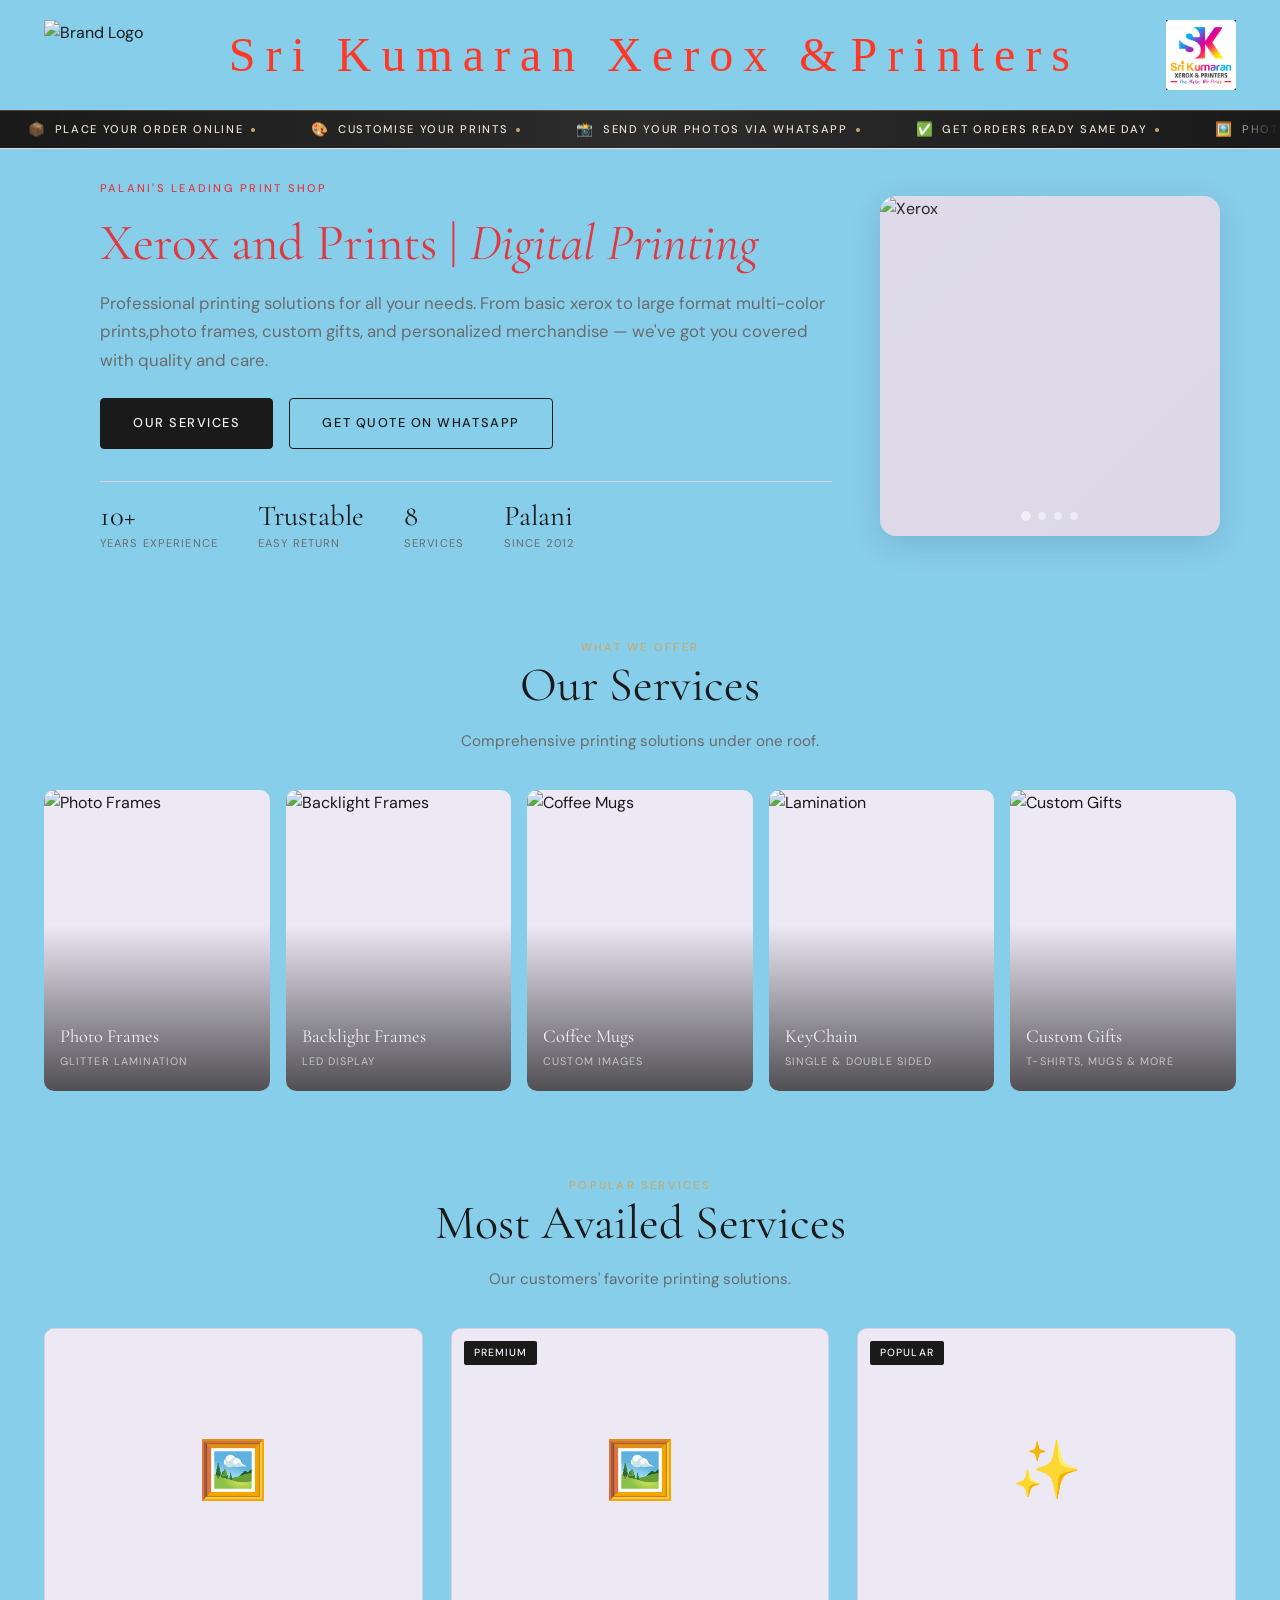
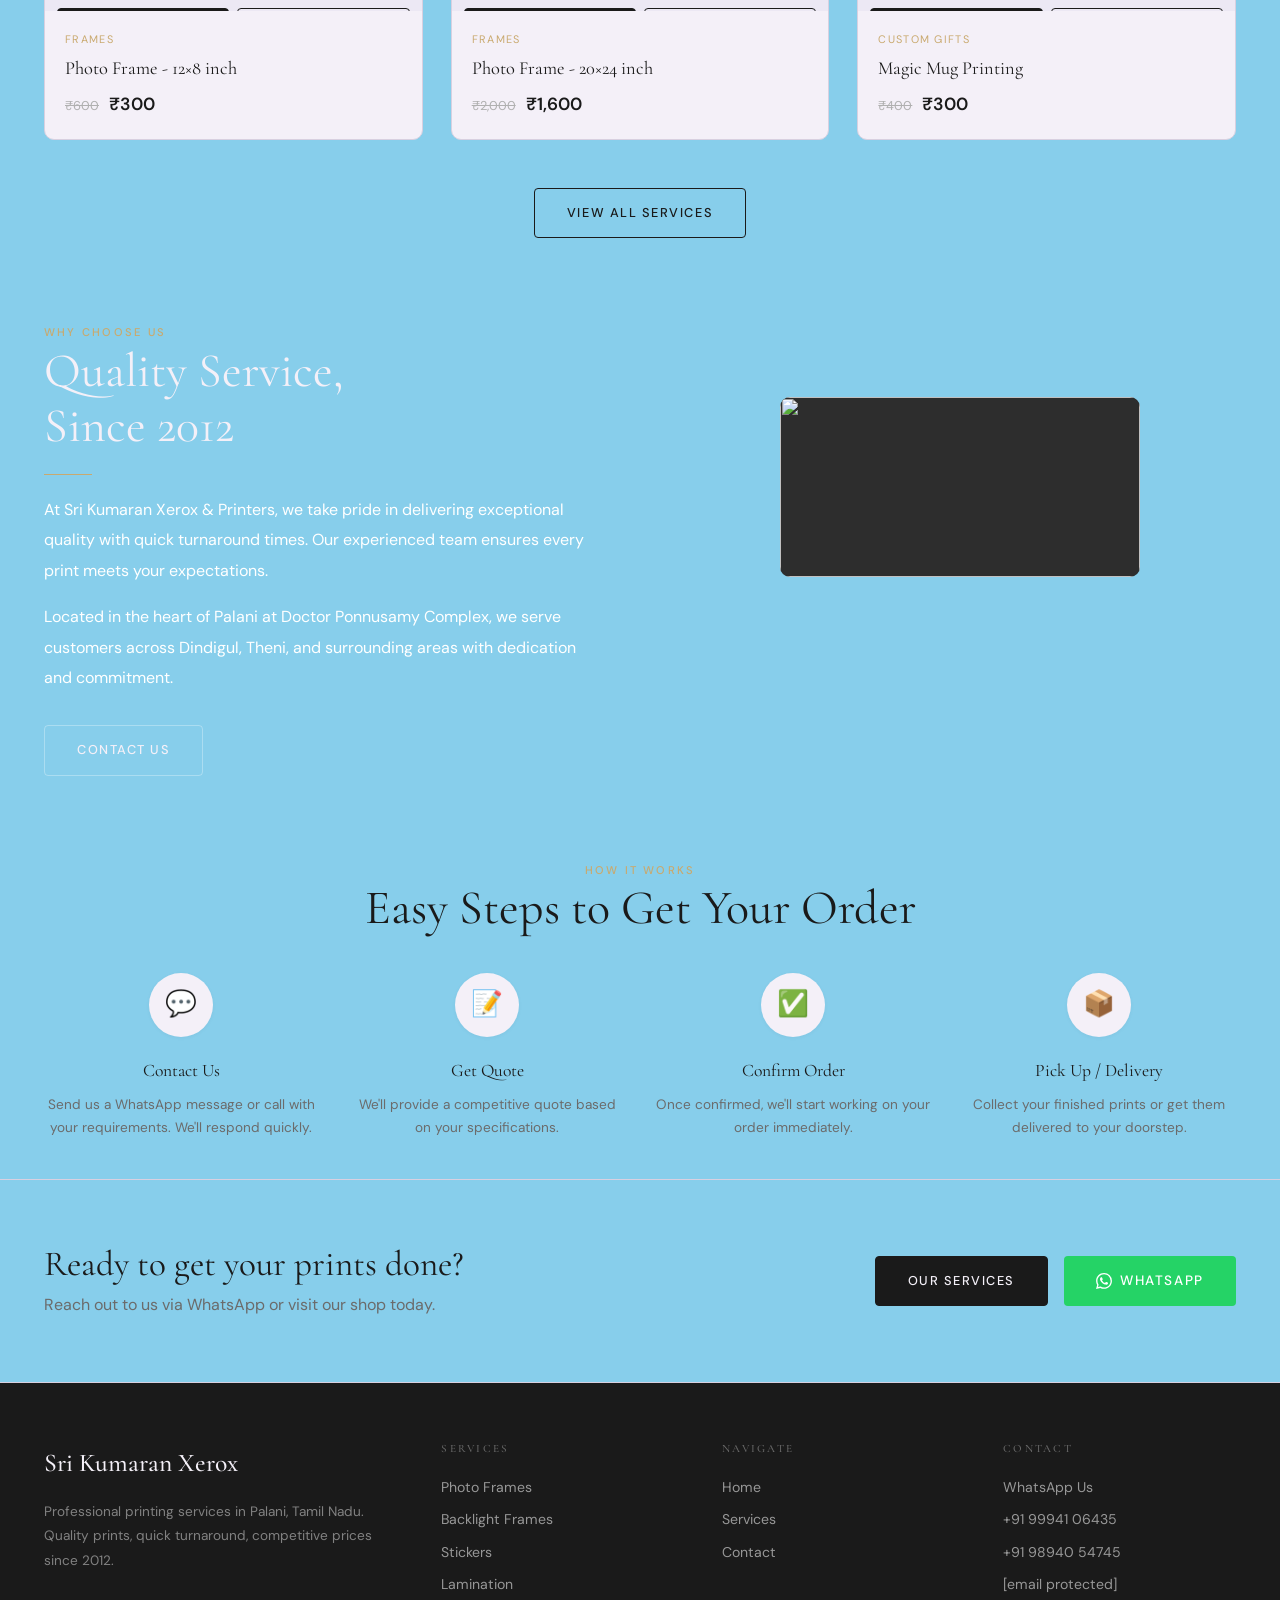
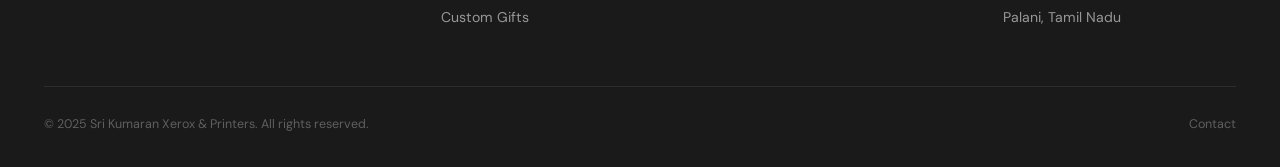
==== index.html @ c1cd9d98 "Add files via upload" ====
<!DOCTYPE html>
<html lang="en">
<head>
  <meta charset="UTF-8" />
  <meta name="viewport" content="width=device-width, initial-scale=1.0" />
  <title>Sri Kumaran Xerox & Printers — Professional Printing Services | Palani</title>
  <meta name="description" content="Sri Kumaran Xerox & Printers - Professional printing services in Palani. Xerox, Color Printouts, Photo Frames, Lamination, T-shirt Printing, Mug Printing, and more. Since 2012." />
  <link rel="stylesheet" href="style.css" />
  <link rel="preconnect" href="https://fonts.googleapis.com" />
</head>
<body>

<!-- ─── Navigation ─── -->
<nav class="nav">
  <div class="container">
    <div class="nav-inner">
      <a href="#" class="nav-brand-logo">
        <img src="img/logo2.jpeg" alt="Brand Logo">
      </a>
      <div class="nav-center">
        <div class="nav-logo-text"><span>Sri Kumaran Xerox &</span><span class="nav-logo-line2">Printers</span></div>
      </div>
      <a href="#" class="nav-brand-logo nav-brand-right">
        <img src="logo.jpeg" alt="Brand Logo">
      </a>
    </div>
    <div class="nav-menu-bar">
      <div class="container nav-menu-inner">
        <button class="hamburger nav-hamburger" aria-label="Menu" onclick="document.querySelector('.mobile-nav').classList.toggle('open'); this.classList.toggle('open');">
          <span></span><span></span><span></span>
        </button>
      </div>
    </div>
  </div>
  <div class="nav-menu-bar">
    <div class="container nav-menu-inner">
      <div class="nav-menu-links">
        <a href="index.html">Home</a>
        <a href="products.html">Services</a>
        <a href="contact.html">Contact</a>
        <a href="checkout.html" class="nav-cart-link">
          <svg width="16" height="16" viewBox="0 0 24 24" fill="none" stroke="currentColor" stroke-width="1.8"><circle cx="9" cy="21" r="1"/><circle cx="20" cy="21" r="1"/><path d="M1 1h4l2.68 13.39a2 2 0 0 0 2 1.61h9.72a2 2 0 0 0 2-1.61L23 6H6"/></svg>
          Cart
        </a>
      </div>
      <button class="hamburger" aria-label="Menu" onclick="document.querySelector('.mobile-nav').classList.toggle('open'); this.classList.toggle('open');">
        <span></span><span></span><span></span>
      </button>
    </div>
  </div>
  <div class="mobile-nav">
    <a href="index.html">Home</a>
    <a href="products.html">Services</a>
    <a href="contact.html">Contact</a>
    <a href="checkout.html">Cart</a>
  </div>

<!-- ─── Marquee Strip ─── -->
<div class="marquee-strip">
  <div class="marquee-track">
    <span class="marquee-item"><span class="marquee-icon">📦</span> Place Your Order Online <span class="marquee-dot"></span></span>
    <span class="marquee-item"><span class="marquee-icon">🎨</span> Customise Your Prints <span class="marquee-dot"></span></span>
    <span class="marquee-item"><span class="marquee-icon">📸</span> Send Your Photos via WhatsApp <span class="marquee-dot"></span></span>
    <span class="marquee-item"><span class="marquee-icon">✅</span> Get Orders Ready Same Day <span class="marquee-dot"></span></span>
    <span class="marquee-item"><span class="marquee-icon">🖼️</span> Photo Frames &amp; Custom Gifts <span class="marquee-dot"></span></span>
    <span class="marquee-item"><span class="marquee-icon">😊</span> Thousands of Happy Customers <span class="marquee-dot"></span></span>
    <span class="marquee-item"><span class="marquee-icon">🚀</span> Fast Turnaround — You Make, We Print <span class="marquee-dot"></span></span>
    <span class="marquee-item"><span class="marquee-icon">📦</span> Place Your Order Online <span class="marquee-dot"></span></span>
    <span class="marquee-item"><span class="marquee-icon">🎨</span> Customise Your Prints <span class="marquee-dot"></span></span>
    <span class="marquee-item"><span class="marquee-icon">📸</span> Send Your Photos via WhatsApp <span class="marquee-dot"></span></span>
    <span class="marquee-item"><span class="marquee-icon">✅</span> Get Orders Ready Same Day <span class="marquee-dot"></span></span>
    <span class="marquee-item"><span class="marquee-icon">🖼️</span> Photo Frames &amp; Custom Gifts <span class="marquee-dot"></span></span>
    <span class="marquee-item"><span class="marquee-icon">😊</span> Thousands of Happy Customers <span class="marquee-dot"></span></span>
    <span class="marquee-item"><span class="marquee-icon">🚀</span> Fast Turnaround — You Make, We Print <span class="marquee-dot"></span></span>
  </div>
</div>
</nav>

<!-- ─── Page Content ─── -->
<div class="page-content">

  <!-- HERO -->
  <section class="hero">
    <div class="hero-left">
      <span class="eyebrow fade-up">Palani's Leading Print Shop</span>
      <h1 class="fade-up fade-up-1">Xerox and Prints | <em>Digital Printing</em></h1>
      <p class="hero-subtitle fade-up fade-up-2">Professional printing solutions for all your needs. From basic xerox to large format multi-color prints,photo frames, custom gifts, and personalized merchandise — we've got you covered with quality and care.</p>
      <div class="hero-cta fade-up fade-up-3">
        <a href="products.html" class="btn btn-primary">Our Services</a>
        <a href="https://wa.me/916385938660" target="_blank" class="btn btn-outline">Get Quote on WhatsApp</a>
      </div>
      <div class="hero-stats fade-up fade-up-4">
        <div>
          <div class="hero-stat-number">10+</div>
          <div class="hero-stat-label">Years Experience</div>
        </div>
        <div class="mobile-stat-hide">
          <div class="hero-stat-number">Trustable</div>
          <div class="hero-stat-label">Easy Return</div>
        </div>
        <div>
          <div class="hero-stat-number">8</div>
          <div class="hero-stat-label">Services</div>
        </div>
        <div>
          <div class="hero-stat-number">Palani</div>
          <div class="hero-stat-label">Since 2012</div>
        </div>
      </div>
    </div>
    <div class="hero-right">
      <div class="hero-carousel-container">
        <div class="hero-carousel-track" id="heroCarousel">
          <div class="hero-carousel-slide">
            <div class="hero-img-slot"><img src="img/pic.png.jpeg" alt="Xerox"></div>
          </div>
          <div class="hero-carousel-slide">
            <div class="hero-img-slot"><img src="img/pic2.png.jpeg" alt="Color Prints"></div>
          </div>
          <div class="hero-carousel-slide">
            <div class="hero-img-slot"><img src="img/pic3.png.jpeg" alt="Large Format"></div>
          </div>
          <div class="hero-carousel-slide">
            <div class="hero-img-slot"><img src="img/pic4.png.jpeg" alt="Custom Gifts"></div>
          </div>
          <div class="hero-carousel-slide">
            <div class="hero-img-slot"><img src="img/pic.png.jpeg" alt="Xerox"></div>
          </div>
        </div>
        <div class="hero-carousel-dots" id="heroDots"></div>
      </div>
    </div>
  </section>

  <!-- SERVICES -->
  <section class="categories-section">
    <div class="container">
      <div class="section-header">
        <span class="eyebrow">What We Offer</span>
        <h2>Our Services</h2>
        <p>Comprehensive printing solutions under one roof.</p>
      </div>
      <div class="categories-grid">
        <a href="products.html?cat=Frames" class="category-card">
          <img src="https://m.media-amazon.com/images/I/71mGJm1yd0L.jpg" alt="Photo Frames" class="category-card-img">
          <div class="category-card-overlay">
            <div class="category-card-name">Photo Frames</div>
            <div class="category-card-count">Glitter Lamination</div>
          </div>
        </a>
        <a href="products.html?cat=Frames" class="category-card">
          <img src="https://printposters.in/public/uploads/canvas-prints/1751194793.webp" alt="Backlight Frames" class="category-card-img">
          <div class="category-card-overlay">
            <div class="category-card-name">Backlight Frames</div>
            <div class="category-card-count">LED Display</div>
          </div>
        </a>
        <a href="products.html?cat=Mug" class="category-card">
          <img src="https://www.giftopai.in/wp-content/uploads/2017/12/personalised-white-mug-for-couples_1.webp" alt="Coffee Mugs" class="category-card-img">
          <div class="category-card-overlay">
            <div class="category-card-name">Coffee Mugs</div>
            <div class="category-card-count">Custom Images</div>
          </div>
        </a>
        <a href="products.html?cat=Keychain" class="category-card">
          <img src="https://www.thesparklestory.in/cdn/shop/files/DSC08114-min_800x.jpg?v=1705928774" alt="Lamination" class="category-card-img">
          <div class="category-card-overlay">
            <div class="category-card-name">KeyChain</div>
            <div class="category-card-count">Single & Double Sided</div>
          </div>
        </a>
        <a href="products.html?cat=Custom Gifts" class="category-card">
          <img src="https://images.unsplash.com/photo-1514228742587-6b1558fcca3d?w=400&h=500&fit=crop" alt="Custom Gifts" class="category-card-img">
          <div class="category-card-overlay">
            <div class="category-card-name">Custom Gifts</div>
            <div class="category-card-count">T-shirts, Mugs & More</div>
          </div>
        </a>
      </div>
    </div>
  </section>

  <!-- FEATURED SERVICES -->
  <section class="featured-section">
    <div class="container">
      <div class="section-header">
        <span class="eyebrow">Popular Services</span>
        <h2>Most Availed Services</h2>
        <p>Our customers' favorite printing solutions.</p>
      </div>
      <div class="featured-grid" id="featured-grid">
        <!-- Injected by JS -->
      </div>
      <div style="text-align:center;margin-top:48px;">
        <a href="products.html" class="btn btn-outline">View All Services</a>
      </div>
    </div>
  </section>

  <!-- WHY CHOOSE US -->
  <section class="story-section">
    <div class="container">
      <div class="story-inner">
        <div class="story-text">
          <span class="eyebrow">Why Choose Us</span>
          <h2>Quality Service,<br>Since 2012</h2>
          <div class="divider"></div>
          <p>At Sri Kumaran Xerox & Printers, we take pride in delivering exceptional quality with quick turnaround times. Our experienced team ensures every print meets your expectations.</p>
          <p>Located in the heart of Palani at Doctor Ponnusamy Complex, we serve customers across Dindigul, Theni, and surrounding areas with dedication and commitment.</p>
          <a href="contact.html" class="btn btn-outline">Contact Us</a>
        </div>
        <div class="story-visual">
          <div class="story-visual-item" style="font-size:3rem;">
            <img src="img/pic12.jpeg" alt=""></div>

        </div>
      </div>
    </div>
  </section>

  <!-- PROCESS -->
  <section class="process-section">
    <div class="container">
      <div class="section-header">
        <span class="eyebrow">How It Works</span>
        <h2>Easy Steps to Get Your Order</h2>
      </div>
      <div class="process-grid">
        <div class="process-item">
          <div class="process-icon">💬</div>
          <div class="process-title">Contact Us</div>
          <p class="process-desc">Send us a WhatsApp message or call with your requirements. We'll respond quickly.</p>
        </div>
        <div class="process-item">
          <div class="process-icon">📝</div>
          <div class="process-title">Get Quote</div>
          <p class="process-desc">We'll provide a competitive quote based on your specifications.</p>
        </div>
        <div class="process-item">
          <div class="process-icon">✅</div>
          <div class="process-title">Confirm Order</div>
          <p class="process-desc">Once confirmed, we'll start working on your order immediately.</p>
        </div>
        <div class="process-item">
          <div class="process-icon">📦</div>
          <div class="process-title">Pick Up / Delivery</div>
          <p class="process-desc">Collect your finished prints or get them delivered to your doorstep.</p>
        </div>
      </div>
    </div>
  </section>

  <!-- CTA BANNER -->
  <section class="cta-banner">
    <div class="container">
      <div class="cta-banner-inner">
        <div class="cta-banner-text">
          <h2>Ready to get your prints done?</h2>
          <p>Reach out to us via WhatsApp or visit our shop today.</p>
        </div>
        <div class="cta-banner-actions">
          <a href="products.html" class="btn btn-primary">Our Services</a>
          <a href="https://wa.me/916385938660" target="_blank" class="btn btn-whatsapp">
            <svg width="16" height="16" viewBox="0 0 24 24" fill="currentColor"><path d="M17.472 14.382c-.297-.149-1.758-.867-2.03-.967-.273-.099-.471-.148-.67.15-.197.297-.767.966-.94 1.164-.173.199-.347.223-.644.075-.297-.15-1.255-.463-2.39-1.475-.883-.788-1.48-1.761-1.653-2.059-.173-.297-.018-.458.13-.606.134-.133.298-.347.446-.52.149-.174.198-.298.298-.497.099-.198.05-.371-.025-.52-.075-.149-.669-1.612-.916-2.207-.242-.579-.487-.5-.669-.51-.173-.008-.371-.01-.57-.01-.198 0-.52.074-.792.372-.272.297-1.04 1.016-1.04 2.479 0 1.462 1.065 2.875 1.213 3.074.149.198 2.096 3.2 5.077 4.487.709.306 1.262.489 1.694.625.712.227 1.36.195 1.871.118.571-.085 1.758-.719 2.006-1.413.248-.694.248-1.289.173-1.413-.074-.124-.272-.198-.57-.347m-5.421 7.403h-.004a9.87 9.87 0 0 1-5.031-1.378l-.361-.214-3.741.982.998-3.648-.235-.374a9.86 9.86 0 0 1-1.51-5.26c.001-5.45 4.436-9.884 9.888-9.884 2.64 0 5.122 1.03 6.988 2.898a9.825 9.825 0 0 1 2.893 6.994c-.003 5.45-4.437 9.884-9.885 9.884m8.413-18.297A11.815 11.815 0 0 0 12.05 0C5.495 0 .16 5.335.157 11.892c0 2.096.547 4.142 1.588 5.945L.057 24l6.305-1.654a11.882 11.882 0 0 0 5.683 1.448h.005c6.554 0 11.89-5.335 11.893-11.893a11.821 11.821 0 0 0-3.48-8.413z"/></svg>
            WhatsApp
          </a>
        </div>
      </div>
    </div>
  </section>

</div><!-- end page-content -->

<!-- ─── Footer ─── -->
<footer>
  <div class="container">
    <div class="footer-grid">
      <div class="footer-brand">
        <div class="logo">Sri Kumaran Xerox</div>
        <p>Professional printing services in Palani, Tamil Nadu. Quality prints, quick turnaround, competitive prices since 2012.</p>
      </div>
      <div class="footer-col">
        <h4>Services</h4>
        <a href="products.html?cat=Frames">Photo Frames</a>
        <a href="products.html?cat=Frames">Backlight Frames</a>
        <a href="products.html?cat=Stickers">Stickers</a>
        <a href="products.html?cat=Lamination">Lamination</a>
        <a href="products.html?cat=Custom Gifts">Custom Gifts</a>
      </div>
      <div class="footer-col">
        <h4>Navigate</h4>
        <a href="index.html">Home</a>
        <a href="products.html">Services</a>
        <a href="contact.html">Contact</a>
      </div>
      <div class="footer-col">
        <h4>Contact</h4>
        <a href="https://wa.me/916385938660" target="_blank">WhatsApp Us</a>
        <a href="tel:+919994106435">+91 99941 06435</a>
        <a href="tel:+919894054745">+91 98940 54745</a>
        <a href="/cdn-cgi/l/email-protection#a0d3d2c9cbd5cdc1d2c1ced0d2c9ced4c5d2d392909192e0c7cdc1c9cc8ec3cfcd"><span class="__cf_email__" data-cfemail="91e2e3f8fae4fcf0e3f0ffe1e3f8ffe5f4e3e2a3a1a0a3d1f6fcf0f8fdbff2fefc">[email&#160;protected]</span></a>
        <a href="#">Palani, Tamil Nadu</a>
      </div>
    </div>
    <div class="footer-bottom">
      <span class="footer-bottom-text">© 2025 Sri Kumaran Xerox & Printers. All rights reserved.</span>
      <div class="footer-bottom-links">
        <a href="contact.html">Contact</a>
      </div>
    </div>
  </div>
</footer>

<!-- Floating Cart Button -->
<div class="wa-float">
  <span class="wa-float-label">View Cart</span>
  <a href="checkout.html" class="wa-float-btn">
    <svg width="24" height="24" viewBox="0 0 24 24" fill="none" stroke="currentColor" stroke-width="1.8"><circle cx="9" cy="21" r="1"/><circle cx="20" cy="21" r="1"/><path d="M1 1h4l2.68 13.39a2 2 0 0 0 2 1.61h9.72a2 2 0 0 0 2-1.61L23 6H6"/></svg>
  </a>
</div>

<!-- Back to Top -->
<a href="#" class="back-to-top">
  <svg width="16" height="16" viewBox="0 0 24 24" fill="none" stroke="currentColor" stroke-width="2"><path d="M18 15l-6-6-6 6"/></svg>
</a>

<script data-cfasync="false" src="/cdn-cgi/scripts/5c5dd728/cloudflare-static/email-decode.min.js"></script><script src="script.js"></script>
<script>
  document.addEventListener('DOMContentLoaded', () => {
    initNav();
    
    // Hero Carousel Auto-Scroll
    const carousel = document.getElementById('heroCarousel');
    const dotsContainer = document.getElementById('heroDots');
    if (carousel && dotsContainer) {
      const slides = carousel.querySelectorAll('.hero-carousel-slide');
      let currentSlide = 0;
      const totalRealSlides = Math.min(slides.length, 4);
      
      for (let i = 0; i < totalRealSlides; i++) {
        const dot = document.createElement('div');
        dot.className = 'hero-carousel-dot' + (i === 0 ? ' active' : '');
        dot.addEventListener('click', () => goToSlide(i));
        dotsContainer.appendChild(dot);
      }
      
      function goToSlide(index) {
        currentSlide = index >= totalRealSlides ? 0 : index;
        carousel.style.transform = `translateX(-${currentSlide * 100}%)`;
        dotsContainer.querySelectorAll('.hero-carousel-dot').forEach((dot, i) => {
          dot.classList.toggle('active', i === currentSlide);
        });
      }
      
      function nextSlide() {
        goToSlide((currentSlide + 1) % totalRealSlides);
      }
      
      var autoInterval = setInterval(nextSlide, 2500);
      
      carousel.parentElement.addEventListener('mouseenter', () => clearInterval(autoInterval));
      carousel.parentElement.addEventListener('mouseleave', () => {
        autoInterval = setInterval(nextSlide, 2500);
      });
    }
    
    const featuredGrid = document.getElementById('featured-grid');
    if (featuredGrid) {
      const featured = PRODUCTS.filter(p => p.featured).slice(0, 3);
      featuredGrid.innerHTML = featured.map(productCardHTML).join('');
    }
    
    // Marquee Animation
    const marquee = document.getElementById('marqueeScroll');
    if (marquee) {
      let pos = 0;
      const speed = 2;
      function animateMarquee() {
        pos -= speed;
        if (pos <= -marquee.offsetWidth / 2) {
          pos = 0;
        }
        marquee.style.transform = 'translateX(' + pos + 'px)';
        requestAnimationFrame(animateMarquee);
      }
      animateMarquee();
    }
  });
</script>

</body>
</html>
---- style.css ----
/* ============================================
   SRI KUMARAN XEROX & PRINTERS — Premium Design
   Based on Dream Arts Template
   ============================================ */

@import url('https://fonts.googleapis.com/css2?family=Cormorant+Garamond:ital,wght@0,300;0,400;0,500;0,600;1,300;1,400&family=DM+Sans:wght@300;400;500&display=swap');

/* ─── CSS Variables ─── */
:root {
  --black: #0e0e0e;
  --off-black: #1a1a1a;
  --charcoal: #2d2d2d;
  --mid-grey: #6b6b6b;
  --light-grey: #b0b0b0;
  --border: #d8d0e0;
  --warm-white: #f4f0f8;
  --white: #f4f0f8;
  --beige: #ece8f4;
  --beige-dark: #dcd8e8;
  --accent: #c9a96e;
  --accent-dark: #a8803f;

  --font-display: 'Cormorant Garamond', Georgia, serif;
  --font-body: 'DM Sans', system-ui, sans-serif;

  --shadow-sm: 0 1px 4px rgba(0,0,0,0.04);
  --shadow-md: 0 4px 20px rgba(0,0,0,0.06);
  --shadow-lg: 0 12px 48px rgba(0,0,0,0.08);

  --radius: 4px;
  --radius-lg: 10px;
  --transition: all 0.3s cubic-bezier(0.25, 0.46, 0.45, 0.94);
}

body {
  background: skyblue;
}

/* ─── Reset ─── */
*, *::before, *::after { box-sizing: border-box; margin: 0; padding: 0; }
html { scroll-behavior: smooth; font-size: 16px; overflow-x: hidden; }
body {
  font-family: var(--font-body);
  background: skyblue;
  color: var(--off-black);
  line-height: 1.6;
  -webkit-font-smoothing: antialiased;
  overflow-x: hidden;
  max-width: 100vw;
}
img { max-width: 100%; display: block; }
a { color: inherit; text-decoration: none; }
ul { list-style: none; }
button { cursor: pointer; border: none; background: none; font-family: inherit; }
input, select, textarea { font-family: inherit; }

/* ─── Utility ─── */
.container { max-width: 1240px; margin: 0 auto; padding: 0 24px; position: relative; }
.sr-only { position: absolute; width: 1px; height: 1px; overflow: hidden; clip: rect(0,0,0,0); }

/* ─── Typography ─── */
h1, h2, h3, h4 { font-family: var(--font-display); font-weight: 400; line-height: 1.15; }
h1 { font-size: clamp(2.8rem, 7vw, 5.5rem); }
h2 { font-size: clamp(2rem, 4vw, 3rem); }
h3 { font-size: clamp(1.3rem, 2.5vw, 1.8rem); }
h4 { font-size: 1.2rem; }
.eyebrow {
  font-family: var(--font-body);
  font-size: 0.7rem;
  font-weight: 500;
  letter-spacing: 0.2em;
  text-transform: uppercase;
  color: var(--accent);
}

/* ─── Buttons ─── */
.btn {
  display: inline-flex;
  align-items: center;
  gap: 8px;
  padding: 14px 32px;
  font-size: 0.8rem;
  font-weight: 500;
  letter-spacing: 0.12em;
  text-transform: uppercase;
  border-radius: var(--radius);
  transition: var(--transition);
  cursor: pointer;
}
.btn-primary {
  background: var(--off-black);
  color: var(--white);
  border: 1px solid var(--off-black);
}

.btn-primary:hover {
  background: var(--charcoal);
  transform: translateY(-1px);
  box-shadow: var(--shadow-md);
}
.btn-outline {
  background: transparent;
  color: var(--off-black);
  border: 1px solid var(--off-black);
}
.btn-outline:hover {
  background: var(--off-black);
  color: var(--white);
}
.btn-accent {
  background: var(--accent);
  color: var(--white);
  border: 1px solid var(--accent);
}
.btn-accent:hover {
  background: var(--accent-dark);
  border-color: var(--accent-dark);
  transform: translateY(-1px);
}
.btn-whatsapp {
  background: #25D366;
  color: #fff;
  border: none;
  font-size: 0.85rem;
}
.btn-whatsapp:hover { background: #1ebe5d; transform: translateY(-1px); }
.btn-sm { padding: 10px 22px; font-size: 0.72rem; }
.btn-full { width: 100%; justify-content: center; }

/* ─── Navigation ─── */
  .nav {
  position: fixed;
  top: 0; left: 0; right: 0;
  z-index: 1000;
  background: skyblue;
  border-bottom: 1px solid #e0e0e0;
  transition: var(--transition);
}
.nav.scrolled { box-shadow: var(--shadow-sm); }
.nav-inner {
  display: flex;
  align-items: center;
  justify-content: space-between;
  height: 110px;
}
.nav-logo {
  display: flex;
  align-items: center;
  gap: 12px;
  font-family: var(--font-display);
  font-size: 1.6rem;
  font-weight: 500;
  letter-spacing: 0.04em;
  color: var(--off-black);
}
.nav-logo img {
  height: 50px;
  width: auto;
  object-fit: contain;
}
.wa-float {
  position: fixed;
  bottom: 650px;
  left: 1420px;
  z-index: 9000;
  display: flex;
  flex-direction: row-reverse;
  align-items: center;
  gap: 10px;
}
.nav-logo span { color: white; }
.nav-logo-text { display: flex !important; flex-direction: row !important; align-items: center; line-height: 1.1; font-size: 1.6rem; gap: 4px; }
.nav-logo-text span { color:rgb(255, 56, 38); font-family: 'Times New Roman', Times, serif; font-size: 3rem; letter-spacing: 10px;}
.nav-logo-line2 { display: inline !important; }
.nav-logo-text small { font-size: 0.55rem; font-family: 'Times New Roman', Times, serif;; color: var(--mid-grey); font-weight: 400; }
.nav-brand-logo {
  display: flex;
  align-items: center;
  justify-content: center;
}
.nav-brand-logo img {
  height: 70px;
  width: auto;
  object-fit: contain;
}
.nav-brand-right { order: 3; }
.nav-center {
  display: flex;
  justify-content: center;
}
.nav-menu-bar {
  background: #ffffff;
  border-top: 1px solid #e0e0e0;
  position: relative;
  display: none;
}
.nav-menu-inner {
  display: flex;
  align-items: center;
  justify-content: center;
  height: 48px;
}
.nav-menu-links {
  display: flex;
  align-items: center;
  gap: 24px;
}
.nav-menu-links > a {
  font-size: 0.78rem;
  font-weight: 500;
  letter-spacing: 0.08em;
  text-transform: uppercase;
  color: var(--charcoal);
}
.nav-menu-links > a:hover { color: var(--accent); }
.nav-cart-link {
  display: flex;
  align-items: center;
  gap: 6px;
  padding: 6px 14px;
  background: var(--accent);
  color: var(--white);
  border-radius: 20px;
}
.nav-cart-link:hover { opacity: 0.9; color: var(--white); }
.nav-links {
  display: flex;
  align-items: center;
  gap: 36px;
}
.nav-links a {
  font-size: 0.78rem;
  font-weight: 500;
  letter-spacing: 0.1em;
  text-transform: uppercase;
  color: var(--mid-grey);
  transition: color 0.2s;
  position: relative;
}
.nav-links a::after {
  content: '';
  position: absolute;
  bottom: -3px; left: 0; right: 0;
  height: 1px;
  background: var(--accent);
  transform: scaleX(0);
  transition: transform 0.3s;
}
.nav-links a:hover, .nav-links a.active { color: var(--off-black); }
.nav-links a:hover::after, .nav-links a.active::after { transform: scaleX(1); }
.nav-actions { display: flex; align-items: center; gap: 16px; position: relative; }
.cart-btn {
  position: relative;
  display: flex;
  align-items: center;
  gap: 8px;
  font-size: 0.78rem;
  font-weight: 500;
  letter-spacing: 0.08em;
  text-transform: uppercase;
  color: var(--off-black);
  padding: 8px 16px;
  border: 1px solid var(--border);
  border-radius: 50px;
  transition: var(--transition);
}
.cart-btn:hover { border-color: var(--off-black); }
.cart-count {
  display: inline-flex;
  align-items: center;
  justify-content: center;
  background: var(--accent);
  color: #fff;
  font-size: 0.65rem;
  font-weight: 500;
  width: 18px;
  height: 18px;
  border-radius: 50%;
  min-width: 18px;
}
.cart-count.hidden { display: none; }
.hamburger {
  flex-direction: column;
  gap: 5px;
  padding: 6px;
  cursor: pointer;
  background: none;
  border: none;
  z-index: 101;
}
.nav-hamburger { display: none !important; }
.nav-menu-bar .hamburger { display: flex; }

.hamburger span {
  display: block;
  width: 24px;
  height: 1.5px;
  background: var(--off-black);
  transition: var(--transition);
}
.hamburger.open span:nth-child(1) { transform: translateY(6.5px) rotate(45deg); }
.hamburger.open span:nth-child(2) { opacity: 0; }
.hamburger.open span:nth-child(3) { transform: translateY(-6.5px) rotate(-45deg); }

/* Mobile Nav */
.mobile-nav {
  display: none;
  flex-direction: column;
  gap: 4px;
  padding: 16px 24px 24px;
  border-top: 1px solid #e0e0e0;
  background: #ffffff;
  position: absolute;
  top: calc(80px + 48px);
  left: 0;
  right: 0;
  z-index: 100;
}

@media (max-width: 640px) {
  .mobile-nav { top: 100%; }
  .nav-menu-bar { display: block; }
}
.mobile-nav.open { display: flex; }
.mobile-nav a {
  padding: 12px 0;
  font-size: 0.85rem;
  font-weight: 500;
  letter-spacing: 0.08em;
  text-transform: uppercase;
  color: var(--charcoal);
  border-bottom: 1px solid var(--border);
  transition: color 0.2s;
}
.mobile-nav a:last-child { border-bottom: none; }
.mobile-nav a:hover { color: var(--accent); }

/* ─── Page Offset ─── */
.page-content { padding-top: 90px; background: skyblue; }

/* ─── Marquee Strip ─── */
.marquee-strip {
  background: linear-gradient(90deg, #1a1a1a 0%, #2d2d2d 50%, #1a1a1a 100%);
  overflow: hidden;
  height: 38px;
  display: flex;
  align-items: center;
  border-top: 1px solid rgba(201, 169, 110, 0.3);
  position: relative;
}
.marquee-strip::before,
.marquee-strip::after {
  content: '';
  position: absolute;
  top: 0; bottom: 0;
  width: 60px;
  z-index: 2;
  pointer-events: none;
}
.marquee-strip::before {
  left: 0;
  background: linear-gradient(90deg, #1a1a1a, transparent);
}
.marquee-strip::after {
  right: 0;
  background: linear-gradient(-90deg, #1a1a1a, transparent);
}
.marquee-track {
  display: flex;
  align-items: center;
  white-space: nowrap;
  animation: marqueeScroll 28s linear infinite;
  will-change: transform;
}
.marquee-track:hover { animation-play-state: paused; }
.marquee-item {
  display: inline-flex;
  align-items: center;
  gap: 8px;
  font-size: 0.7rem;
  font-weight: 500;
  letter-spacing: 0.15em;
  text-transform: uppercase;
  color: #e8e0d0;
  padding: 0 28px;
  white-space: nowrap;
}
.marquee-item .marquee-dot {
  display: inline-block;
  width: 4px;
  height: 4px;
  border-radius: 50%;
  background: var(--accent);
  flex-shrink: 0;
}
.marquee-item .marquee-icon {
  font-size: 0.85rem;
}
@keyframes marqueeScroll {
  0%   { transform: translateX(0); }
  100% { transform: translateX(-50%); }
}

/* ─── Section Spacing ─── */
section { padding: 40px 0; }

/* ─── Divider ─── */
.divider {
  width: 48px;
  height: 1px;
  background: var(--accent);
  margin: 20px 0;
}
.divider-center { margin: 20px auto; }

/* ═══════════════════════════════════════════
   HOME PAGE
═══════════════════════════════════════════ */

/* Hero */
.hero {
  display: flex;
  align-items: center;
  justify-content: center;
  overflow: hidden;
  background: skyblue;
  gap: 48px;
  padding: 90px 60px 40px;
  min-height: auto;
}
.hero-left {
  display: flex;
  flex-direction: column;
  justify-content: center;
  flex: 1;
  max-width: none;
  padding-left: 40px;
}
.hero-left .eyebrow { margin-bottom: 16px; color: #ff0606bd; }
.hero-left h1 { color: #ff0606bd; margin-bottom: 16px; font-size: clamp(3rem, 5vw, 3.2rem); }
.hero-left h1 em { font-style: italic; color: #ff0606bd; }
.hero-subtitle {
  font-size: 1.05rem;
  color: var(--mid-grey);
  max-width: 800px;
  line-height: 1.7;
  margin-bottom: 24px;
}
.hero-cta { display: flex; gap: 16px; flex-wrap: wrap; align-items: center; }
.hero-stats {
  display: flex;
  gap: 40px;
  margin-top: 32px;
  padding-top: 20px;
  border-top: 1px solid var(--border);
}
.hero-stat-number {
  font-family: var(--font-display);
  font-size: 1.8rem;
  font-weight: 400;
  line-height: 1;
  color: var(--off-black);
}
.hero-stat-label {
  font-size: 0.7rem;
  letter-spacing: 0.1em;
  text-transform: uppercase;
  color: var(--mid-grey);
  margin-top: 4px;
}
.hero-right {
  position: relative;
  background: transparent;
  overflow: hidden;
  border-radius: 16px;
  aspect-ratio: 1;
  width: 340px;
  flex-shrink: 0;
  box-shadow: 0 8px 32px rgba(0,0,0,0.12);
}
.hero-image-grid {
  position: absolute;
  inset: 0;
  display: grid;
  grid-template-columns: 1fr 1fr;
  grid-template-rows: 1fr 1fr;
  gap: 3px;
}
.hero-image-grid {
  position: absolute;
  inset: 0;
  display: grid;
  grid-template-columns: 1fr 1fr;
  grid-template-rows: 1fr 1fr;
  gap: 3px;
}
.hero-img-slot {
  background: var(--beige-dark);
  overflow: hidden;
  position: relative;
  width: 100%;
  height: 100%;
}
.hero-img-slot::after {
  content: '';
  position: absolute;
  inset: 0;
  background: linear-gradient(135deg, rgba(255,255,255,0.05), transparent);
}
.hero-img-slot img { width: 100%; height: 100%; object-fit: cover; transition: transform 0.6s; }
.hero-img-slot:hover img { transform: scale(1.04); }
.hero-img-placeholder {
  width: 100%;
  height: 100%;
  display: flex;
  flex-direction: column;
  align-items: center;
  justify-content: center;
  color: var(--light-grey);
  gap: 8px;
}
.hero-img-placeholder svg { width: 32px; height: 32px; opacity: 0.4; }
.hero-img-placeholder span { font-size: 0.7rem; letter-spacing: 0.08em; text-transform: uppercase; }

/* Hero Carousel */
.hero-carousel-container {
  position: absolute;
  top: 0;
  left: 0;
  right: 0;
  bottom: 0;
  overflow: hidden;
  border-radius: 12px;
}
.hero-carousel-track {
  display: flex;
  height: 100%;
  transition: transform 0.5s cubic-bezier(0.25, 0.46, 0.45, 0.94);
  will-change: transform;
}
.hero-carousel-slide {
  min-width: 100%;
  height: 100%;
  flex-shrink: 0;
}
.hero-carousel-slide .hero-img-slot {
  width: 100%;
  height: 100%;
  background-color: var(--beige-dark);
  overflow: hidden;
  position: relative;
  border-radius: 0;
}
.hero-carousel-slide .hero-img-slot img {
  width: 100%;
  height: 100%;
  object-fit: cover;
}
.hero-carousel-dots {
  position: absolute;
  bottom: 16px;
  left: 50%;
  transform: translateX(-50%);
  display: flex;
  gap: 8px;
  z-index: 10;
}
.hero-carousel-dot {
  width: 8px;
  height: 8px;
  border-radius: 50%;
  background: rgba(255,255,255,0.5);
  cursor: pointer;
  transition: all 0.3s;
}
.hero-carousel-dot.active {
  background: var(--white);
  transform: scale(1.2);
}
.hero-badge {
  position: absolute;
  bottom: 40px;
  left: -20px;
  background: var(--white);
  border-radius: var(--radius-lg);
  padding: 16px 24px;
  box-shadow: var(--shadow-lg);
  display: flex;
  align-items: center;
  gap: 16px;
  z-index: 2;
}
.hero-badge-icon {
  width: 48px;
  height: 48px;
  background: var(--beige);
  border-radius: 50%;
  display: flex;
  align-items: center;
  justify-content: center;
  font-size: 1.4rem;
}
.hero-badge-text { font-size: 0.72rem; color: var(--mid-grey); letter-spacing: 0.04em; }
.hero-badge-text strong { display: block; font-size: 0.88rem; color: var(--off-black); font-weight: 500; margin-bottom: 2px; }

/* Categories */
.categories-section { background: skyblue; }
.section-header { text-align: center; margin-bottom: 36px; }
.section-header .eyebrow { margin-bottom: 12px; }
.section-header h2 { color: var(--off-black); }
.section-header p { color: var(--mid-grey); margin-top: 16px; font-size: 0.95rem; }
.categories-grid {
  display: grid;
  grid-template-columns: repeat(5, 1fr);
  gap: 16px;
}
.category-card {
  position: relative;
  border-radius: var(--radius-lg);
  overflow: hidden;
  aspect-ratio: 3/4;
  cursor: pointer;
  background: var(--beige);
  transition: var(--transition);
}
.category-card:hover { transform: translateY(-4px); box-shadow: var(--shadow-lg); }
.category-card-img {
  position: absolute;
  inset: 0;
  width: 100%;
  height: 100%;
  object-fit: cover;
  transition: transform 0.5s;
}
.category-card:hover .category-card-img { transform: scale(1.04); }
.category-card-bg {
  width: 100%;
  height: 100%;
  display: flex;
  align-items: center;
  justify-content: center;
  font-size: 3rem;
  background: linear-gradient(160deg, var(--beige) 0%, var(--beige-dark) 100%);
  transition: transform 0.5s;
}
.category-card:hover .category-card-bg { transform: scale(1.04); }
.category-card-overlay {
  position: absolute;
  inset: 0;
  background: linear-gradient(to top, rgba(14,14,14,0.7) 0%, transparent 55%);
  display: flex;
  flex-direction: column;
  justify-content: flex-end;
  padding: 20px 16px;
}
.category-card-name {
  font-family: var(--font-display);
  font-size: 1.15rem;
  color: var(--white);
  font-weight: 400;
}
.category-card-count {
  font-size: 0.68rem;
  color: rgba(255,255,255,0.6);
  letter-spacing: 0.1em;
  text-transform: uppercase;
  margin-top: 2px;
}

/* Featured */
.featured-section { background: skyblue; }
.featured-grid {
  display: grid;
  grid-template-columns: repeat(3, 1fr);
  gap: 28px;
}

/* Product Card */
.product-card {
  background: var(--white);
  border-radius: var(--radius-lg);
  overflow: hidden;
  border: 1px solid var(--border);
  transition: var(--transition);
}
.product-card:hover {
  transform: translateY(-5px);
  box-shadow: var(--shadow-lg);
  border-color: transparent;
}
.product-card-image {
  position: relative;
  overflow: hidden;
  background: var(--beige);
}
.product-card-image img { transition: transform 0.5s; }
.product-card:hover .product-card-image img { transform: scale(1.05); }
.product-card-placeholder {
  width: 100%; height: 100%;
  display: flex;
  flex-direction: column;
  align-items: center;
  justify-content: center;
  gap: 10px;
  color: var(--light-grey);
}
.product-card-placeholder .icon { font-size: 2.5rem; }
.product-card-placeholder span { font-size: 0.7rem; letter-spacing: 0.1em; text-transform: uppercase; }
.product-card-badge {
  position: absolute;
  top: 12px;
  left: 12px;
  background: var(--off-black);
  color: var(--white);
  font-size: 0.65rem;
  font-weight: 500;
  letter-spacing: 0.1em;
  text-transform: uppercase;
  padding: 4px 10px;
  border-radius: 2px;
}
.product-card-badge.new { background: var(--accent); }
.product-card-actions {
  position: absolute;
  bottom: -48px;
  left: 0; right: 0;
  display: flex;
  gap: 8px;
  padding: 12px;
  transition: bottom 0.3s;
}
.product-card:hover .product-card-actions { bottom: 0; }
.product-card-actions .btn { flex: 1; font-size: 0.68rem; padding: 10px 12px; }
.product-card-body { padding: 20px; }
.product-card-category {
  font-size: 0.68rem;
  letter-spacing: 0.12em;
  text-transform: uppercase;
  color: var(--accent);
  margin-bottom: 8px;
}
.product-card-name {
  font-family: var(--font-display);
  font-size: 1.15rem;
  font-weight: 400;
  color: var(--off-black);
  line-height: 1.3;
  margin-bottom: 10px;
}
.product-card-price {
  font-size: 1rem;
  font-weight: 500;
  color: var(--off-black);
  display: flex;
  align-items: baseline;
  gap: 10px;
}
.product-card-price .og-price {
  font-size: 0.8rem;
  color: var(--light-grey);
  font-weight: 400;
  text-decoration: line-through;
  text-decoration-thickness: 1px;
}
.product-card-price .your-price {
  color: var(--off-black);
  font-weight: 600;
  font-size: 1.1rem;
}

/* Story Section */
.story-section {
  background: skyblue;
  color: var(--white);
}
.story-inner {
  display: grid;
  grid-template-columns: 1fr 1fr;
  gap: 80px;
  align-items: center;
}
.story-text .eyebrow { color: var(--accent); margin-bottom: 20px; }
.story-text h2 { color: var(--white); margin-bottom: 20px; }
.story-text p { color: rgb(255, 255, 255); line-height: 1.9; margin-bottom: 16px; }
.story-text .btn-outline { color: var(--white); border-color: rgba(255,255,255,0.3); margin-top: 16px; }
.story-text .btn-outline:hover { background: var(--white); color: var(--off-black); border-color: var(--white); }
.story-visual {
  display: grid;
  grid-template-columns: 1fr 1fr;
  gap: 16px;
  height: 300px;
}
.story-visual-item {
  border-radius: var(--radius-lg);
  overflow: hidden;
  background: var(--charcoal);
  aspect-ratio: 3/2;
  display: flex;
  align-items: center;
  justify-content: center;
  font-size: 2.5rem;
  height: 180px;
  margin-left: 100px;
}
.story-visual-item img {
  width: 100%;
  height: 100%;
  
 
}
.story-visual-item:first-child { grid-column: span 2; aspect-ratio: 2/1;}

/* Process Section */
.process-section { background: skyblue; }
.process-grid {
  display: grid;
  grid-template-columns: repeat(4, 1fr);
  gap: 32px;
  margin-top: 36px;
}
.process-item { text-align: center; }
.process-number {
  font-family: var(--font-display);
  font-size: 3.5rem;
  font-weight: 300;
  color: var(--beige-dark);
  line-height: 1;
  margin-bottom: 16px;
}
.process-icon {
  width: 64px;
  height: 64px;
  background: var(--white);
  border-radius: 50%;
  display: flex;
  align-items: center;
  justify-content: center;
  margin: 0 auto 20px;
  font-size: 1.6rem;
  box-shadow: var(--shadow-sm);
}
.process-title {
  font-family: var(--font-display);
  font-size: 1.1rem;
  color: var(--off-black);
  margin-bottom: 8px;
}
.process-desc { font-size: 0.85rem; color: var(--mid-grey); line-height: 1.7; }

/* CTA Banner */
.cta-banner {
  background: skyblue;
  border-top: 1px solid var(--border);
  border-bottom: 1px solid var(--border);
  padding: 64px 0;
}
.cta-banner-inner {
  display: flex;
  align-items: center;
  justify-content: space-between;
  gap: 32px;
}
.cta-banner-text h2 { font-size: 2.2rem; color: var(--off-black); }
.cta-banner-text p { color: var(--mid-grey); margin-top: 8px; }
.cta-banner-actions { display: flex; gap: 16px; flex-shrink: 0; }

/* ═══════════════════════════════════════════
   PRODUCTS PAGE
═══════════════════════════════════════════ */
.page-hero {
  background: var(--off-black);
  color: var(--white);
  padding: 60px 0 50px;
  text-align: center;
}
.page-hero .eyebrow { margin-bottom: 16px; }
.page-hero h1 { color: var(--white); font-size: clamp(2rem, 5vw, 3.5rem); }
.page-hero p { color: rgba(255,255,255,0.55); margin-top: 12px; font-size: 0.95rem; }

.products-layout { padding: 56px 0 80px; }
.products-layout-inner {
  display: grid;
  grid-template-columns: 260px 1fr;
  gap: 48px;
  align-items: start;
}

/* Sidebar Filters */
.filters-sidebar { position: sticky; top: 90px;
margin-left: 20px; }
.filters-title {
  font-size: 0.7rem;
  letter-spacing: 0.2em;
  text-transform: uppercase;
  color: var(--mid-grey);
  margin-bottom: 24px;
  padding-bottom: 12px;
  margin-left: 20px
  border-bottom: 1px solid var(--border);
}
.filter-group { margin-bottom: 32px;
margin-left: 20px; }
.filter-group-label {
  font-size: 0.72rem;
  font-weight: 500;
  letter-spacing: 0.12em;
  text-transform: uppercase;
  color: var(--off-black);
  margin-bottom: 14px;
  margin-left: 20px;
}
.filter-option {
  display: flex;
  align-items: center;
  gap: 10px;
  padding: 8px 12px;
  border-radius: var(--radius);
  cursor: pointer;
  font-size: 0.85rem;
  color: var(--charcoal);
  transition: background 0.2s;
  margin-bottom: 2px;
  border: none;
  background: none;
  width: 100%;
  text-align: left;
}
.filter-option:hover { background: var(--beige); }
.filter-option.active { background: var(--off-black); color: var(--white); }
.filter-option-count {
  margin-left: auto;
  font-size: 0.72rem;
  color: var(--light-grey);
}
.filter-option.active .filter-option-count { color: rgba(255,255,255,0.5); }

/* Products Grid Area */
.products-toolbar {
  display: flex;
  align-items: center;
  justify-content: space-between;
  margin-bottom: 28px;
  padding-bottom: 20px;
  border-bottom: 1px solid var(--border);
}
.products-count { font-size: 0.85rem; color: var(--mid-grey); }
.products-count strong { color: var(--off-black); }
.sort-select {
  padding: 8px 16px;
  border: 1px solid var(--border);
  border-radius: var(--radius);
  font-size: 0.82rem;
  color: var(--off-black);
  background: var(--white);
  appearance: none;
  cursor: pointer;
}
.products-grid-main {
  display: grid;
  grid-template-columns: repeat(3, 1fr);
  gap: 24px;
}

/* Mobile filter bar */
.mobile-filter-bar {
  display: none;
  gap: 8px;
  overflow-x: auto;
  padding-bottom: 8px;
  margin-bottom: 24px;
  -webkit-overflow-scrolling: touch;
}
.mobile-filter-btn {
  flex-shrink: 0;
  padding: 8px 18px;
  border: 1px solid var(--border);
  border-radius: 50px;
  font-size: 0.78rem;
  font-weight: 500;
  color: var(--charcoal);
  background: var(--white);
  cursor: pointer;
  transition: var(--transition);
  white-space: nowrap;
}
.mobile-filter-btn.active { background: var(--off-black); color: var(--white); border-color: var(--off-black); }

/* No results */
.no-results {
  grid-column: 1/-1;
  text-align: center;
  padding: 80px 20px;
  color: var(--mid-grey);
}
.no-results h3 { font-family: var(--font-display); margin-bottom: 12px; color: var(--off-black); }

/* ═══════════════════════════════════════════
   PRODUCT DETAIL PAGE
═══════════════════════════════════════════ */
.product-detail { padding: 60px 0 80px; }
.product-detail-grid {
  display: grid;
  grid-template-columns: 1fr 1fr;
  gap: 64px;
  align-items: start;
}
.product-detail-images { position: sticky; top: 90px; }
.product-main-image {
  aspect-ratio: 1;
  background: var(--beige);
  border-radius: var(--radius-lg);
  overflow: hidden;
  margin-bottom: 12px;
  display: flex;
  align-items: center;
  justify-content: center;
  font-size: 5rem;
}
.product-main-image img { width: 100%; height: 100%; object-fit: cover; }
.product-thumbnails {
  display: flex;
  gap: 10px;
}
.product-thumb {
  flex: 1;
  aspect-ratio: 1;
  background: var(--beige);
  border-radius: var(--radius);
  overflow: hidden;
  cursor: pointer;
  border: 2px solid transparent;
  transition: border-color 0.2s;
  display: flex;
  align-items: center;
  justify-content: center;
  font-size: 1.5rem;
}
.product-thumb.active { border-color: var(--off-black); }
.product-info { }
.product-info .eyebrow { margin-bottom: 12px; }
.product-info h1 { font-size: clamp(2rem, 4vw, 3rem); margin-bottom: 16px; }
.product-rating {
  display: flex;
  align-items: center;
  gap: 8px;
  margin-bottom: 20px;
  font-size: 0.85rem;
  color: var(--mid-grey);
}
.stars { color: var(--accent); }
.product-price-row {
  display: flex;
  align-items: baseline;
  gap: 12px;
  margin-bottom: 28px;
  padding-bottom: 28px;
  border-bottom: 1px solid var(--border);
}
.product-price {
  font-family: var(--font-display);
  font-size: 2rem;
  font-weight: 400;
  color: var(--off-black);
}
.product-original-price {
  font-size: 1.1rem;
  text-decoration: line-through;
  color: var(--light-grey);
}
.product-desc {
  font-size: 0.92rem;
  color: var(--mid-grey);
  line-height: 1.9;
  margin-bottom: 28px;
}
.product-options { margin-bottom: 28px; }
.option-label {
  font-size: 0.75rem;
  font-weight: 500;
  letter-spacing: 0.1em;
  text-transform: uppercase;
  color: var(--off-black);
  margin-bottom: 12px;
}
.size-options, .color-options { display: flex; gap: 8px; flex-wrap: wrap; }
.size-btn {
  padding: 8px 16px;
  border: 1px solid var(--border);
  border-radius: var(--radius);
  font-size: 0.8rem;
  cursor: pointer;
  transition: var(--transition);
  background: var(--white);
  color: var(--charcoal);
}
.size-btn:hover, .size-btn.selected, .size-btn.active { border-color: var(--off-black); background: var(--off-black); color: var(--white); }
.selected-display {
  margin-top: 12px;
  padding: 12px 16px;
  background: #e8f5e9;
  border-radius: var(--radius);
  font-size: 0.9rem;
  color: #2e7d32;
}
.selected-display strong {
  color: #1b5e20;
}
.qty-control {
  display: flex;
  align-items: center;
  gap: 0;
  border: 1px solid var(--border);
  border-radius: var(--radius);
  overflow: hidden;
  width: fit-content;
  margin-bottom: 20px;
}
.qty-btn {
  width: 44px;
  height: 44px;
  display: flex;
  align-items: center;
  justify-content: center;
  font-size: 1.2rem;
  color: var(--charcoal);
  transition: background 0.2s;
  cursor: pointer;
}
.qty-btn:hover { background: var(--beige); }
.qty-input {
  width: 56px;
  height: 44px;
  text-align: center;
  border: none;
  border-left: 1px solid var(--border);
  border-right: 1px solid var(--border);
  font-size: 0.9rem;
  color: var(--off-black);
  background: var(--white);
  outline: none;
}
.product-cta { display: flex; flex-direction: column; gap: 12px; margin-bottom: 32px; }
.product-meta { border-top: 1px solid var(--border); padding-top: 24px; }
.product-meta-item {
  display: flex;
  gap: 12px;
  align-items: flex-start;
  font-size: 0.85rem;
  color: var(--mid-grey);
  margin-bottom: 10px;
}
.product-meta-item span:first-child { font-weight: 500; color: var(--off-black); min-width: 100px; }

/* Breadcrumb */
.breadcrumb {
  display: flex;
  align-items: center;
  gap: 8px;
  font-size: 0.78rem;
  color: var(--light-grey);
  margin-bottom: 40px;
}
.breadcrumb a { color: var(--mid-grey); }
.breadcrumb a:hover { color: var(--mid-grey); }
.breadcrumb span { color: var(--mid-grey); }

/* Related Products */
.related-section { background: var(--beige); padding: 64px 0; }

/* ═══════════════════════════════════════════
   CHECKOUT / CART PAGE
═══════════════════════════════════════════ */
.checkout-page { padding: 40px 0 80px; }
.checkout-header {
  margin-bottom: 32px;
  padding-bottom: 20px;
  border-bottom: 2px solid var(--border);
}
.checkout-header h1 {
  font-family: var(--font-display);
  font-size: 1.8rem;
  font-weight: 400;
  color: var(--off-black);
}
.checkout-layout {
  display: grid;
  grid-template-columns: 1fr 400px;
  gap: 32px;
  align-items: start;
}
.checkout-form {
  background: var(--white);
  border: 1px solid var(--border);
  border-radius: var(--radius-lg);
  overflow: hidden;
}
.form-section { padding: 24px; border-bottom: 1px solid var(--border); }
.form-section:last-child { border-bottom: none; }
.form-section h3 {
  font-family: var(--font-display);
  font-size: 1rem;
  margin-bottom: 20px;
  display: flex;
  align-items: center;
  gap: 10px;
}
.form-row { display: grid; grid-template-columns: 1fr 1fr; gap: 16px; }
.form-group { margin-bottom: 16px; }
.form-group:last-child { margin-bottom: 0; }
.form-group label {
  display: block;
  font-size: 0.72rem;
  font-weight: 500;
  color: var(--off-black);
  margin-bottom: 6px;
  letter-spacing: 0.06em;
}
.form-group input,
.form-group textarea {
  width: 100%;
  padding: 12px 16px;
  border: 1px solid var(--border);
  border-radius: var(--radius);
  font-size: 0.9rem;
  font-family: inherit;
  color: var(--off-black);
  background: var(--warm-white);
  transition: border-color 0.2s;
  outline: none;
}
.form-group input:focus,
.form-group textarea:focus {
  border-color: var(--off-black);
  background: var(--white);
}
.form-group textarea { resize: vertical; min-height: 80px; }

.step-indicator {
  display: flex;
  gap: 12px;
  padding: 20px 24px 0;
}
.step-dot {
  flex: 1;
  height: 4px;
  background: var(--beige);
  border-radius: 2px;
  transition: background 0.3s;
}
.step-dot.active { background: var(--accent); }
.step-dot.completed { background: #4caf50; }
.checkout-step { display: none; }
.checkout-step.active { display: block; }

.step-1-content { text-align: center; padding: 40px 24px; }
.step-1-content h2 { font-size: 1.5rem; margin-bottom: 8px; }
.step-1-content p { color: var(--mid-grey); margin-bottom: 20px; }
.order-preview {
  display: flex;
  flex-direction: column;
  gap: 12px;
  max-height: 200px;
  overflow-y: auto;
  margin-bottom: 20px;
  text-align: left;
}
.order-preview-item {
  display: flex;
  justify-content: space-between;
  padding: 12px;
  background: var(--beige);
  border-radius: var(--radius);
  font-size: 0.9rem;
}
.order-preview-total {
  display: flex;
  justify-content: space-between;
  padding: 16px;
  background: var(--beige);
  border-radius: var(--radius);
  font-weight: 500;
  font-size: 1.1rem;
}

.btn-next {
  width: 100%;
  padding: 16px 28px;
  font-size: 0.9rem;
  font-weight: 500;
  letter-spacing: 0.08em;
  background: var(--off-black);
  color: var(--white);
  border: none;
  border-radius: var(--radius);
  cursor: pointer;
  margin-top: 20px;
  transition: var(--transition);
  display: flex;
  align-items: center;
  justify-content: center;
  gap: 8px;
}
.btn-next:hover { background: var(--charcoal); transform: translateY(-1px); }
.btn-back {
  width: 100%;
  padding: 12px 24px;
  font-size: 0.85rem;
  background: transparent;
  color: var(--mid-grey);
  border: 1px solid var(--border);
  border-radius: var(--radius);
  cursor: pointer;
  margin-top: 10px;
  transition: all 0.2s;
}
.btn-back:hover { background: var(--beige); color: var(--off-black); }
.btn-order {
  width: 100%;
  padding: 18px 24px;
  font-size: 1rem;
  font-weight: 500;
  background: #25D366;
  color: white;
  border: none;
  border-radius: var(--radius);
  cursor: pointer;
  display: flex;
  align-items: center;
  justify-content: center;
  gap: 10px;
  margin-top: 20px;
  transition: all 0.3s;
  box-shadow: 0 4px 15px rgba(37,211,102,0.3);
}
.btn-order:hover { background: #1ebe5d; transform: translateY(-1px); box-shadow: 0 6px 20px rgba(37,211,102,0.4); }
.secure-note {
  text-align: center;
  font-size: 0.72rem;
  color: var(--mid-grey);
  margin-top: 12px;
  display: flex;
  align-items: center;
  justify-content: center;
  gap: 6px;
}

.order-summary-box {
  background: var(--white);
  border: 1px solid var(--border);
  border-radius: var(--radius-lg);
  overflow: hidden;
  position: sticky;
  top: 90px;
}
.order-summary-header {
  padding: 16px 20px;
  background: var(--beige);
  border-bottom: 1px solid var(--border);
}
.order-summary-header h3 { font-family: var(--font-display); font-size: 1rem; }
.order-items-list {
  padding: 0;
  max-height: 300px;
  overflow-y: auto;
}
.order-item {
  display: flex;
  gap: 12px;
  padding: 16px 20px;
  border-bottom: 1px solid var(--border);
}
.order-item:last-child { border-bottom: none; }
.order-item-img {
  width: 60px;
  height: 60px;
  background: var(--beige);
  border-radius: var(--radius);
  overflow: hidden;
  display: flex;
  align-items: center;
  justify-content: center;
  flex-shrink: 0;
  font-size: 1.5rem;
}
.order-item-img img { width: 100%; height: 100%; object-fit: cover; }
.order-item-info { flex: 1; min-width: 0; }
.order-item-name { font-size: 0.85rem; font-weight: 500; color: var(--off-black); margin-bottom: 4px; }
.order-item-details { font-size: 0.75rem; color: var(--mid-grey); }
.order-item-price { font-size: 0.9rem; font-weight: 600; color: var(--off-black); text-align: right; flex-shrink: 0; }
.order-totals {
  padding: 16px 20px;
  background: var(--beige);
  border-top: 1px solid var(--border);
}
.total-row {
  display: flex;
  justify-content: space-between;
  font-size: 0.88rem;
  margin-bottom: 8px;
}
.total-row:last-child {
  margin-bottom: 0;
  padding-top: 8px;
  border-top: 1px solid var(--border);
  font-size: 1.1rem;
  font-weight: 600;
}

.empty-checkout { text-align: center; padding: 80px 20px; }
.empty-checkout h2 { font-family: var(--font-display); font-size: 1.5rem; margin-bottom: 12px; }
.empty-checkout p { color: var(--mid-grey); margin-bottom: 24px; }

/* ═══════════════════════════════════════════
   CONTACT PAGE
═══════════════════════════════════════════ */
.contact-section { padding: 60px 0 80px; }
.contact-grid {
  display: grid;
  grid-template-columns: 1fr 1fr;
  gap: 64px;
  align-items: start;
}
.contact-info .eyebrow { margin-bottom: 16px; }
.contact-info h2 { margin-bottom: 20px; }
.contact-info > p { color: var(--mid-grey); line-height: 1.9; margin-bottom: 40px; }
.contact-details { display: flex; flex-direction: column; gap: 20px; }
.contact-item {
  display: flex;
  gap: 20px;
  align-items: flex-start;
}
.contact-item-icon {
  width: 48px;
  height: 48px;
  background: var(--beige);
  border-radius: 50%;
  flex-shrink: 0;
  display: flex;
  align-items: center;
  justify-content: center;
  font-size: 1.2rem;
}
.contact-item-label {
  font-size: 0.7rem;
  font-weight: 500;
  letter-spacing: 0.12em;
  text-transform: uppercase;
  color: var(--mid-grey);
  margin-bottom: 4px;
}
.contact-item-value { font-size: 0.95rem; color: var(--off-black); }
.contact-item-value a { color: var(--off-black); transition: color 0.2s; }
.contact-item-value a:hover { color: var(--accent); }
.contact-socials { display: flex; gap: 12px; margin-top: 32px; }
.social-btn {
  display: flex;
  align-items: center;
  gap: 10px;
  padding: 12px 20px;
  border: 1px solid var(--border);
  border-radius: var(--radius);
  font-size: 0.82rem;
  font-weight: 500;
  color: var(--charcoal);
  transition: var(--transition);
}
.social-btn:hover { border-color: var(--off-black); background: var(--off-black); color: var(--white); }
.contact-form-area {
  background: var(--white);
  border: 1px solid var(--border);
  border-radius: var(--radius-lg);
  padding: 40px;
}
.form-title { font-family: var(--font-display); font-size: 1.6rem; margin-bottom: 8px; }
.form-subtitle { font-size: 0.88rem; color: var(--mid-grey); margin-bottom: 32px; }
.form-group { margin-bottom: 20px; }
.form-label {
  display: block;
  font-size: 0.72rem;
  font-weight: 500;
  letter-spacing: 0.1em;
  text-transform: uppercase;
  color: var(--off-black);
  margin-bottom: 8px;
}
.form-input, .form-select, .form-textarea {
  width: 100%;
  padding: 12px 16px;
  border: 1px solid var(--border);
  border-radius: var(--radius);
  font-size: 0.88rem;
  color: var(--off-black);
  background: var(--warm-white);
  outline: none;
  transition: border-color 0.2s;
}
.form-input:focus, .form-select:focus, .form-textarea:focus { border-color: var(--off-black); background: var(--white); }
.form-textarea { resize: vertical; min-height: 120px; }
.form-success {
  display: none;
  text-align: center;
  padding: 32px;
}
.form-success.show { display: block; }
.form-success-icon { font-size: 3rem; margin-bottom: 16px; }
.form-success h3 { font-family: var(--font-display); margin-bottom: 8px; }
.form-success p { color: var(--mid-grey); font-size: 0.88rem; }

/* ─── Toast ─── */
.toast {
  position: fixed;
  bottom: 32px;
  right: 32px;
  background: var(--off-black);
  color: var(--white);
  padding: 16px 24px;
  border-radius: var(--radius-lg);
  font-size: 0.85rem;
  box-shadow: var(--shadow-lg);
  z-index: 9999;
  transform: translateY(120%);
  opacity: 0;
  transition: all 0.4s cubic-bezier(0.25, 0.46, 0.45, 0.94);
  display: flex;
  align-items: center;
  gap: 12px;
  max-width: 340px;
}
.toast.show { transform: translateY(0); opacity: 1; }
.toast-icon { font-size: 1.2rem; }
.toast-msg { flex: 1; }
.toast-close { cursor: pointer; opacity: 0.5; font-size: 1rem; }
.toast-close:hover { opacity: 1; }

/* ─── Footer ─── */
footer {
  background: var(--off-black);
  color: var(--white);
  padding: 60px 0 32px;
}
.footer-grid {
  display: grid;
  grid-template-columns: 1.5fr 1fr 1fr 1fr;
  gap: 48px;
  margin-bottom: 48px;
}
.footer-brand .logo {
  font-family: var(--font-display);
  font-size: 1.6rem;
  font-weight: 500;
  margin-bottom: 16px;
}
.footer-brand .logo span { color: var(--accent); }
.footer-brand p {
  font-size: 0.85rem;
  color: rgba(255,255,255,0.45);
  line-height: 1.8;
}
.footer-col h4 {
  font-size: 0.7rem;
  font-weight: 500;
  letter-spacing: 0.2em;
  text-transform: uppercase;
  color: rgba(255,255,255,0.35);
  margin-bottom: 20px;
}
.footer-col a {
  display: block;
  font-size: 0.88rem;
  color: rgba(255,255,255,0.55);
  margin-bottom: 10px;
  transition: color 0.2s;
}
.footer-col a:hover { color: var(--white); }
.footer-bottom {
  padding-top: 28px;
  border-top: 1px solid rgba(255,255,255,0.08);
  display: flex;
  align-items: center;
  justify-content: space-between;
}
.footer-bottom-text { font-size: 0.78rem; color: rgba(255,255,255,0.3); }
.footer-bottom-links { display: flex; gap: 24px; }
.footer-bottom-links a {
  font-size: 0.78rem;
  color: rgba(255,255,255,0.3);
  transition: color 0.2s;
}
.footer-bottom-links a:hover { color: var(--white); }

/* ─── Animations ─── */
@keyframes fadeUp {
  from { opacity: 0; transform: translateY(24px); }
  to { opacity: 1; transform: translateY(0); }
}
.fade-up { animation: fadeUp 0.6s cubic-bezier(0.25, 0.46, 0.45, 0.94) both; }
.fade-up-1 { animation-delay: 0.1s; }
.fade-up-2 { animation-delay: 0.2s; }
.fade-up-3 { animation-delay: 0.3s; }
.fade-up-4 { animation-delay: 0.4s; }

@keyframes shimmer {
  0% { background-position: -200% 0; }
  100% { background-position: 200% 0; }
}
.skeleton {
  background: linear-gradient(90deg, var(--beige) 25%, var(--beige-dark) 50%, var(--beige) 75%);
  background-size: 200% 100%;
  animation: shimmer 1.5s infinite;
}

/* ─── Responsive ─── */
@media (max-width: 1100px) {
  .categories-grid { grid-template-columns: repeat(3, 1fr); }
  .footer-grid { grid-template-columns: 1fr 1fr; }
}

@media (max-width: 900px) {
  .hero { grid-template-columns: 1fr; min-height: auto; }
  .hero-left { padding: 40px 24px; }
  .hero-right {
    width: 100%;
    max-width: 420px;
    margin: 0 auto;
    aspect-ratio: 1;
    min-height: unset;
  }
  .hero-badge { left: 50%; transform: translateX(-50%); bottom: 20px; }
  .story-inner { grid-template-columns: 1fr; gap: 40px; }
  .process-grid { grid-template-columns: repeat(2, 1fr); }
  .products-layout-inner { grid-template-columns: 1fr; }
  .filters-sidebar { display: none; }
  .mobile-filter-bar { display: flex; }
  .products-grid-main { grid-template-columns: repeat(2, 1fr); }
  .product-detail-grid { grid-template-columns: 1fr; gap: 40px; }
  .product-detail-images { position: static; }
  .contact-grid { grid-template-columns: 1fr; }
  .featured-grid { grid-template-columns: repeat(2, 1fr); }
  .cta-banner-inner { flex-direction: column; text-align: center; }
  .checkout-layout { grid-template-columns: 1fr; }
  .order-summary-box { position: static; }
}

@media (max-width: 640px) {
  html, body { overflow-x: hidden !important; }
  section { padding: 20px 0; }
  .nav-links { display: none; }
  .cart-btn { display: none; }
  .nav-brand-logo { display: flex; }
  .nav-brand-logo img { height: 60px; }
  .nav-inner { height: 80px; }
  .nav-center { flex: 1; display: flex; justify-content: center; }
  .nav-logo-text { font-size: 0.65rem; letter-spacing: 1px; }
  .hero {
    flex-direction: column;
    padding: 40px 16px 32px;
    gap: 20px;
  }
  .hero-left {
    text-align: center;
    max-width: 100%;
    padding: 0;
  }
  .hero-left .eyebrow { font-size: 0.6rem; }
  .hero-left h1 { font-size: 1.5rem; }
  .hero-cta { justify-content: center; }
  .hero-stats { justify-content: center; }
  .mobile-stat-hide { display: none; }
  .hero-right {
    width: 85vw;
    max-width: 320px;
    margin: 0 auto;
    aspect-ratio: 1;
    border-radius: 12px;
  }
  .nav-logo-text span { color: white; font-weight: 400; font-size: 0.5rem; letter-spacing: 2px; size: medium
    ;}
  .nav-logo-line2 { display: block; margin-top: 2px; }
  .nav-menu-bar { display: none; }
  .nav-inner .hamburger { display: flex; }
  .nav-menu-bar .hamburger { display: none; }
  .categories-grid { grid-template-columns: repeat(2, 1fr); }
  .categories-grid .category-card:last-child { display: none; }
  .featured-grid { grid-template-columns: 1fr; }
  .products-grid-main { grid-template-columns: 1fr; }
  .footer-grid { grid-template-columns: 1fr; }
  .footer-bottom { flex-direction: column; gap: 12px; text-align: center; }
  .hero-stats { gap: 24px; }
  .hero-carousel-dots { display: none; }
  .form-row { grid-template-columns: 1fr; }
  .contact-form-area { padding: 28px 20px; }
  .checkout-page { padding: 20px 0 60px; }
  .checkout-layout { gap: 20px; }
  .step-indicator { padding: 16px 20px 0; }
  .form-section { padding: 20px 16px; }
  .form-group { margin-bottom: 12px; }
  .section-header { margin-bottom: 24px; }
  .section-header h2 { font-size: 1.5rem; }
  .page-content { padding-top: 60px; }
  .wa-float { right: 20px; bottom: 90px; }
  .wa-float-label { display: none; }
  .wa-float-btn { width: 50px; height: 50px; }
}

/* ─── Sticky WhatsApp Float Button ─── */

.wa-float-btn {
  width: 56px;
  height: 56px;
  background: var(--accent);
  color: #fff;
  border-radius: 50%;
  display: flex;
  align-items: center;
  justify-content: center;
  box-shadow: 0 4px 20px rgba(201, 169, 110, 0.45);
  transition: transform 0.25s, box-shadow 0.25s;
  cursor: pointer;
  border: none;
  text-decoration: none;
  flex-shrink: 0;
}
.wa-float-btn:hover { transform: scale(1.1); box-shadow: 0 6px 28px rgba(201, 169, 110, 0.55); }
.wa-float-label {
  background: var(--off-black);
  color: #fff;
  font-size: 0.72rem;
  font-weight: 500;
  letter-spacing: 0.06em;
  padding: 6px 14px;
  border-radius: 20px;
  white-space: nowrap;
  opacity: 0;
  transform: translateX(8px);
  transition: opacity 0.25s, transform 0.25s;
  pointer-events: none;
}
.wa-float:hover .wa-float-label { opacity: 1; transform: translateX(0); }

/* ─── Back to Top ─── */
.back-to-top {
  position: fixed;
  bottom: 94px;
  right: 34px;
  z-index: 8999;
  width: 40px;
  height: 40px;
  background: var(--white);
  border: 1px solid var(--border);
  border-radius: 50%;
  display: flex;
  align-items: center;
  justify-content: center;
  color: var(--off-black);
  cursor: pointer;
  box-shadow: var(--shadow-sm);
  opacity: 0;
  transform: translateY(12px);
  transition: opacity 0.3s, transform 0.3s, box-shadow 0.2s;
  pointer-events: none;
  text-decoration: none;
}
.back-to-top.visible { opacity: 1; transform: translateY(0); pointer-events: all; }
.back-to-top:hover { box-shadow: var(--shadow-md); }

/* ─── Product card image hover zoom ─── */
.product-card-image { overflow: hidden; }
.product-card-image img {
  transition: transform 0.5s cubic-bezier(0.25, 0.46, 0.45, 0.94);
}
.product-card:hover .product-card-image img { transform: scale(1.06); }

/* ─── Product Image: emoji always visible, photo loads on top ─── */
.product-img-wrap {
  position: relative;
  width: 100%;
  padding-bottom: 75%;
  background: var(--beige);
  overflow: hidden;
}
.product-img-emoji {
  position: absolute;
  top: 50%; left: 50%;
  transform: translate(-50%, -50%);
  font-size: 3.5rem;
  z-index: 1;
  pointer-events: none;
}
.product-img {
  position: absolute;
  top: 0; left: 0;
  width: 100%; height: 100%;
  object-fit: cover;
  z-index: 2;
  transition: transform 0.5s cubic-bezier(0.25,0.46,0.45,0.94);
}
.product-card:hover .product-img { transform: scale(1.06); }

/* Product Detail Page - Sri Kumaran specific */
.product-detail-section { padding: 90px 0 80px; }
.product-detail-image {
  background: var(--beige);
  border-radius: var(--radius-lg);
  aspect-ratio: 1;
  display: flex;
  align-items: center;
  justify-content: center;
  font-size: 8rem;
  position: relative;
  overflow: hidden;
}
.product-detail-image img {
  position: absolute;
  width: 100%;
  height: 100%;
  object-fit: cover;
}
.product-detail-image .emoji {
  position: relative;
  z-index: 1;
}
.product-detail-image::before {
  content: '';
  position: absolute;
  inset: 0;
  background: linear-gradient(135deg, rgba(255,255,255,0.1), transparent);
}
.product-badge-large {
  position: absolute;
  top: 20px;
  left: 20px;
  background: var(--off-black);
  color: var(--white);
  padding: 8px 16px;
  border-radius: var(--radius);
  font-size: 0.75rem;
  font-weight: 500;
  letter-spacing: 0.1em;
  text-transform: uppercase;
  z-index: 10;
}
.product-badge-large.sale { background: #e74c3c; }
.product-detail-info h1 {
  font-family: var(--font-display);
  font-size: 2.2rem;
  color: var(--off-black);
  margin-bottom: 8px;
}
.product-category-tag {
  display: inline-block;
  background: var(--beige);
  color: var(--mid-grey);
  padding: 4px 12px;
  border-radius: 50px;
  font-size: 0.75rem;
  font-weight: 500;
  margin-bottom: 16px;
}
.product-price-section {
  display: flex;
  align-items: baseline;
  gap: 16px;
  margin-bottom: 20px;
  padding-bottom: 20px;
  border-bottom: 1px solid var(--border);
}
.product-current-price {
  font-family: var(--font-display);
  font-size: 2.5rem;
  color: var(--off-black);
}
.product-original-price {
  font-size: 1.2rem;
  color: var(--light-grey);
  text-decoration: line-through;
}
.product-discount {
  background: #27ae60;
  color: var(--white);
  padding: 4px 10px;
  border-radius: 4px;
  font-size: 0.8rem;
  font-weight: 500;
}
.product-description {
  color: var(--mid-grey);
  line-height: 1.8;
  margin-bottom: 24px;
}
.product-options { margin-bottom: 24px; }
.quantity-section {
  display: flex;
  align-items: center;
  gap: 16px;
  margin-bottom: 24px;
}
.quantity-selector {
  display: flex;
  align-items: center;
  border: 1px solid var(--border);
  border-radius: var(--radius);
  overflow: hidden;
}
.qty-btn {
  width: 44px;
  height: 44px;
  border: none;
  background: var(--beige);
  cursor: pointer;
  font-size: 1.2rem;
  display: flex;
  align-items: center;
  justify-content: center;
}
.qty-btn:hover { background: var(--beige-dark); }
.qty-input {
  width: 60px;
  height: 44px;
  border: none;
  text-align: center;
  font-size: 1rem;
  font-weight: 500;
  background: var(--white);
}
.action-buttons {
  display: flex;
  gap: 16px;
  margin-bottom: 32px;
}
.action-buttons .btn {
  flex: 1;
  justify-content: center;
  padding: 16px 32px;
  font-size: 0.9rem;
}
.product-features {
  background: var(--beige);
  border-radius: var(--radius-lg);
  padding: 24px;
}
.features-title {
  font-family: var(--font-display);
  font-size: 1.1rem;
  margin-bottom: 16px;
}
.feature-item {
  display: flex;
  align-items: center;
  gap: 12px;
  padding: 10px 0;
  border-bottom: 1px solid var(--border);
}
.feature-item:last-child { border-bottom: none; }
.feature-icon { font-size: 1.2rem; }
.feature-text { font-size: 0.9rem; color: var(--mid-grey); }

.custom-options-section {
  background: var(--white);
  border: 2px solid var(--border);
  border-radius: var(--radius-lg);
  padding: 24px;
  margin-bottom: 24px;
}
.custom-options-title {
  font-family: var(--font-display);
  font-size: 1.1rem;
  margin-bottom: 16px;
  color: var(--off-black);
}
.upload-area {
  border: 2px dashed var(--border);
  border-radius: var(--radius);
  padding: 32px;
  text-align: center;
  cursor: pointer;
  transition: all 0.2s;
  margin-bottom: 16px;
}
.upload-area:hover {
  border-color: var(--off-black);
  background: var(--beige);
}
.upload-area.has-file {
  border-color: #27ae60;
  background: #f0f9f0;
}
.upload-icon { font-size: 2.5rem; margin-bottom: 12px; }
.upload-text { color: var(--mid-grey); font-size: 0.9rem; }
.upload-text strong { color: var(--off-black); }
.file-name {
  color: #27ae60;
  font-weight: 500;
  margin-top: 8px;
}
.custom-input {
  width: 100%;
  padding: 12px 16px;
  border: 1px solid var(--border);
  border-radius: var(--radius);
  font-size: 0.9rem;
  margin-bottom: 12px;
}
.custom-input:focus {
  outline: none;
  border-color: var(--off-black);
}
.custom-textarea {
  width: 100%;
  padding: 12px 16px;
  border: 1px solid var(--border);
  border-radius: var(--radius);
  font-size: 0.9rem;
  min-height: 100px;
  resize: vertical;
}
.custom-textarea:focus {
  outline: none;
  border-color: var(--off-black);
}
.color-options {
  display: flex;
  gap: 10px;
  flex-wrap: wrap;
  margin-bottom: 16px;
}
.color-btn {
  width: 40px;
  height: 40px;
  border-radius: 50%;
  border: 3px solid transparent;
  cursor: pointer;
  transition: all 0.2s;
}
.color-btn:hover { transform: scale(1.1); }
.color-btn.selected {
  border-color: var(--off-black);
  box-shadow: 0 0 0 2px var(--white), 0 0 0 4px var(--off-black);
}
.print-options {
  display: flex;
  flex-direction: column;
  gap: 10px;
}
.print-option {
  display: flex;
  align-items: center;
  gap: 10px;
  padding: 12px;
  border: 1px solid var(--border);
  border-radius: var(--radius);
  cursor: pointer;
  transition: all 0.2s;
}
.print-option:hover { background: var(--beige); }
.print-option.selected {
  border-color: var(--off-black);
  background: var(--off-black);
  color: var(--white);
}
.print-option input { display: none; }

@media (max-width: 900px) {
  .product-detail-grid { grid-template-columns: 1fr; gap: 32px; }
}
@media (max-width: 768px) {
  
  .wa-float {
  position: fixed;
  bottom: 24px;
  left: 20%;
  z-index: 9000;
  display: flex;
  flex-direction: row-reverse;
  align-items: center;
  gap: 10px;
}
.story-visual {
  display: grid;
  grid-template-columns: 1fr 1fr;
  gap: 10px;
  height: 2px;
}
.story-visual-item img {
  width: 100%;
  height: 100%;
  size: small;
 
}
.story-visual-item {
  border-radius: var(--radius-lg);
  overflow: hidden;
  background: var(--charcoal);
  aspect-ratio: 3/2;
  display: flex;
  align-items: center;
  justify-content: center;
  font-size: 2.5rem;
  height: 180px;
  margin-left: 10px;
  display: none;
}}
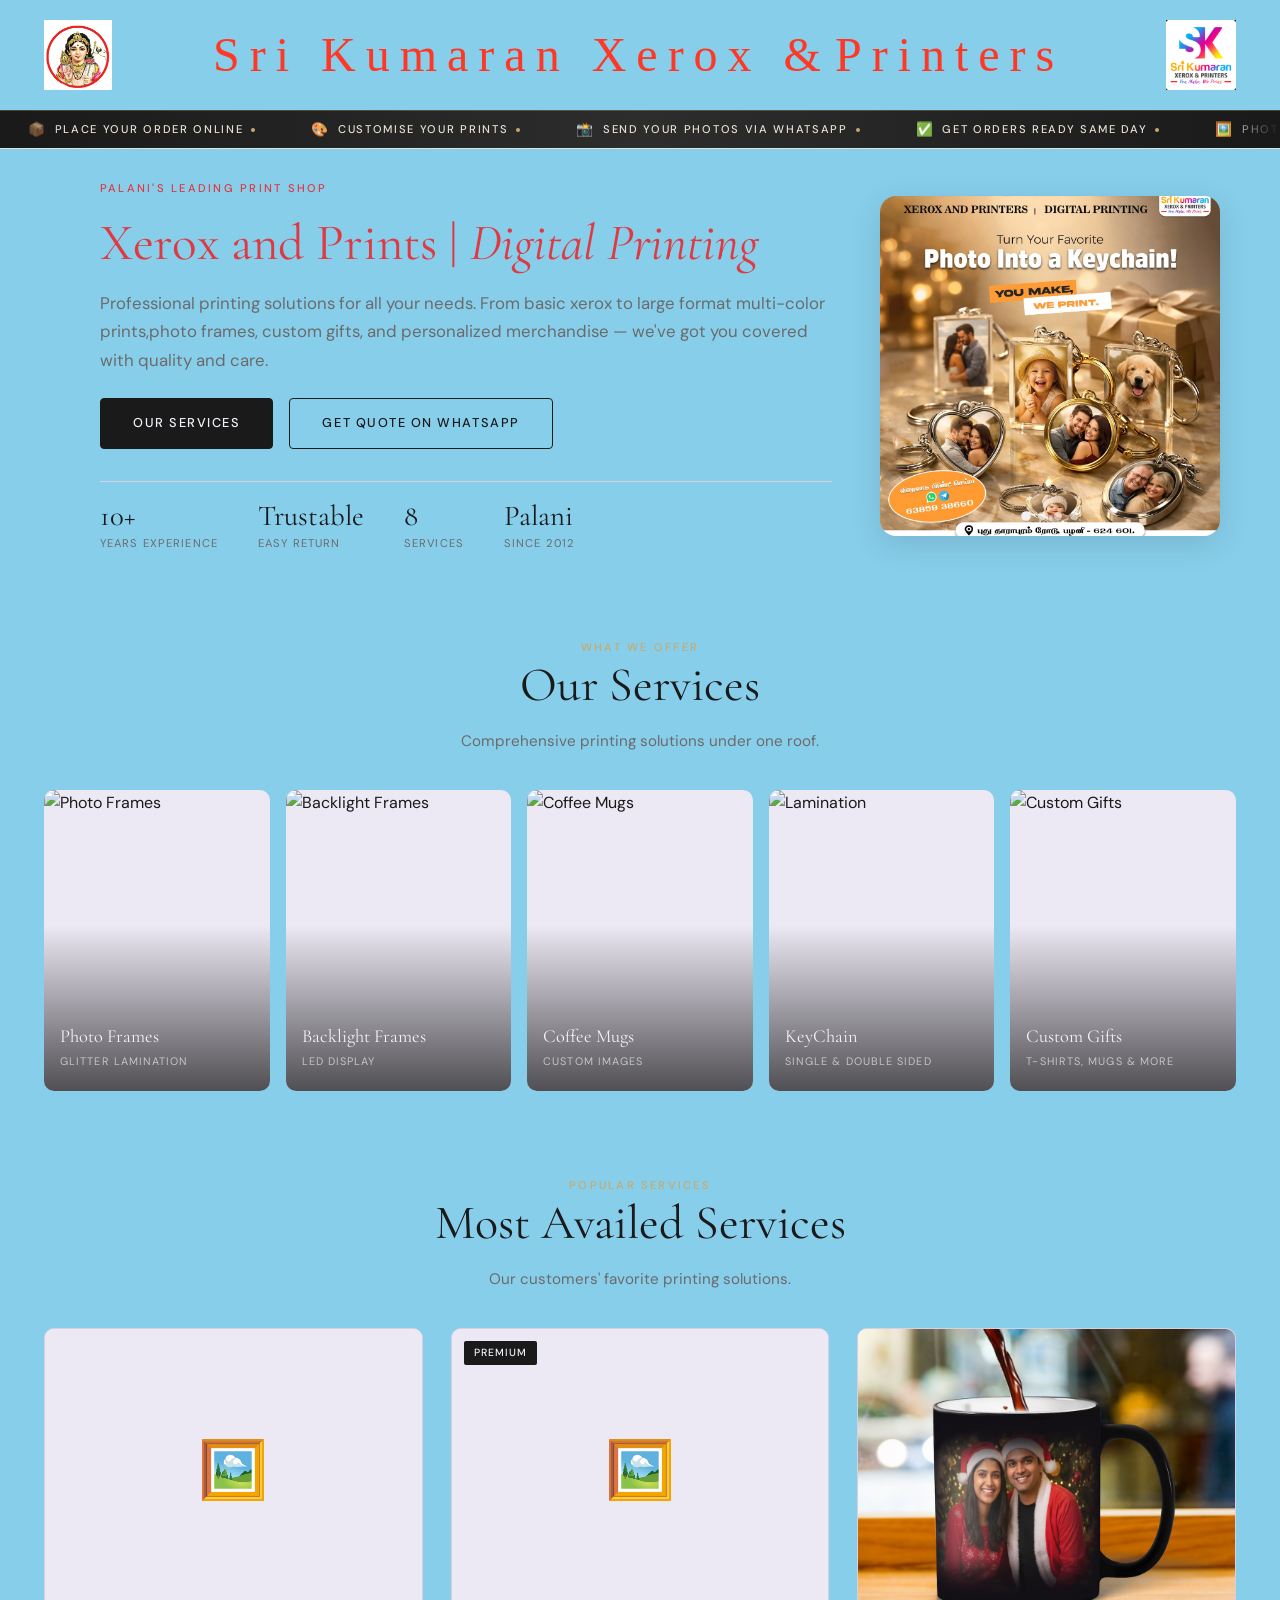
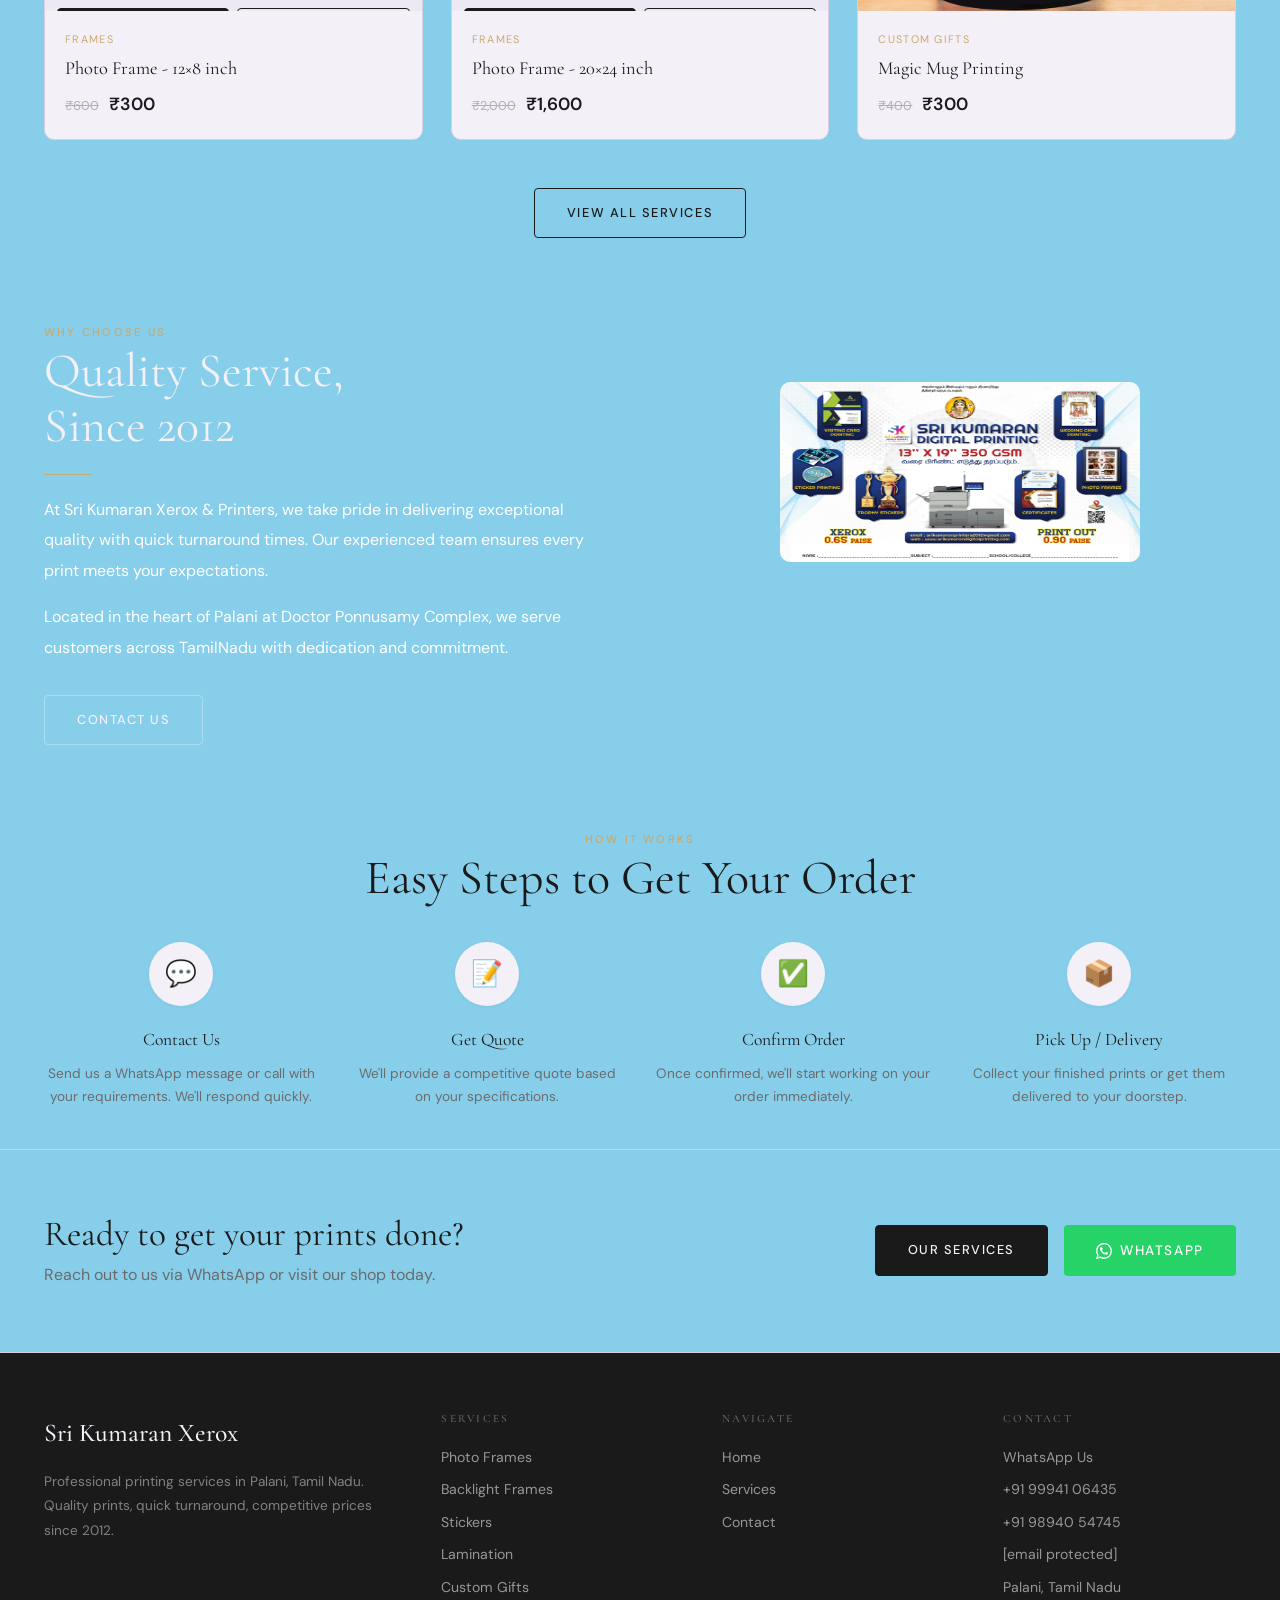
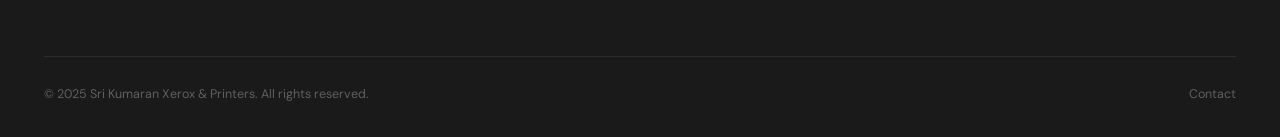
==== commit d60be2d8: "Update service area description in index.html" ====
--- a/index.html
+++ b/index.html
@@ -206,7 +206,7 @@
           <h2>Quality Service,<br>Since 2012</h2>
           <div class="divider"></div>
           <p>At Sri Kumaran Xerox & Printers, we take pride in delivering exceptional quality with quick turnaround times. Our experienced team ensures every print meets your expectations.</p>
-          <p>Located in the heart of Palani at Doctor Ponnusamy Complex, we serve customers across Dindigul, Theni, and surrounding areas with dedication and commitment.</p>
+          <p>Located in the heart of Palani at Doctor Ponnusamy Complex, we serve customers across TamilNadu with dedication and commitment.</p>
           <a href="contact.html" class="btn btn-outline">Contact Us</a>
         </div>
         <div class="story-visual">
@@ -389,4 +389,4 @@
 </script>
 
 </body>
-</html>+</html>
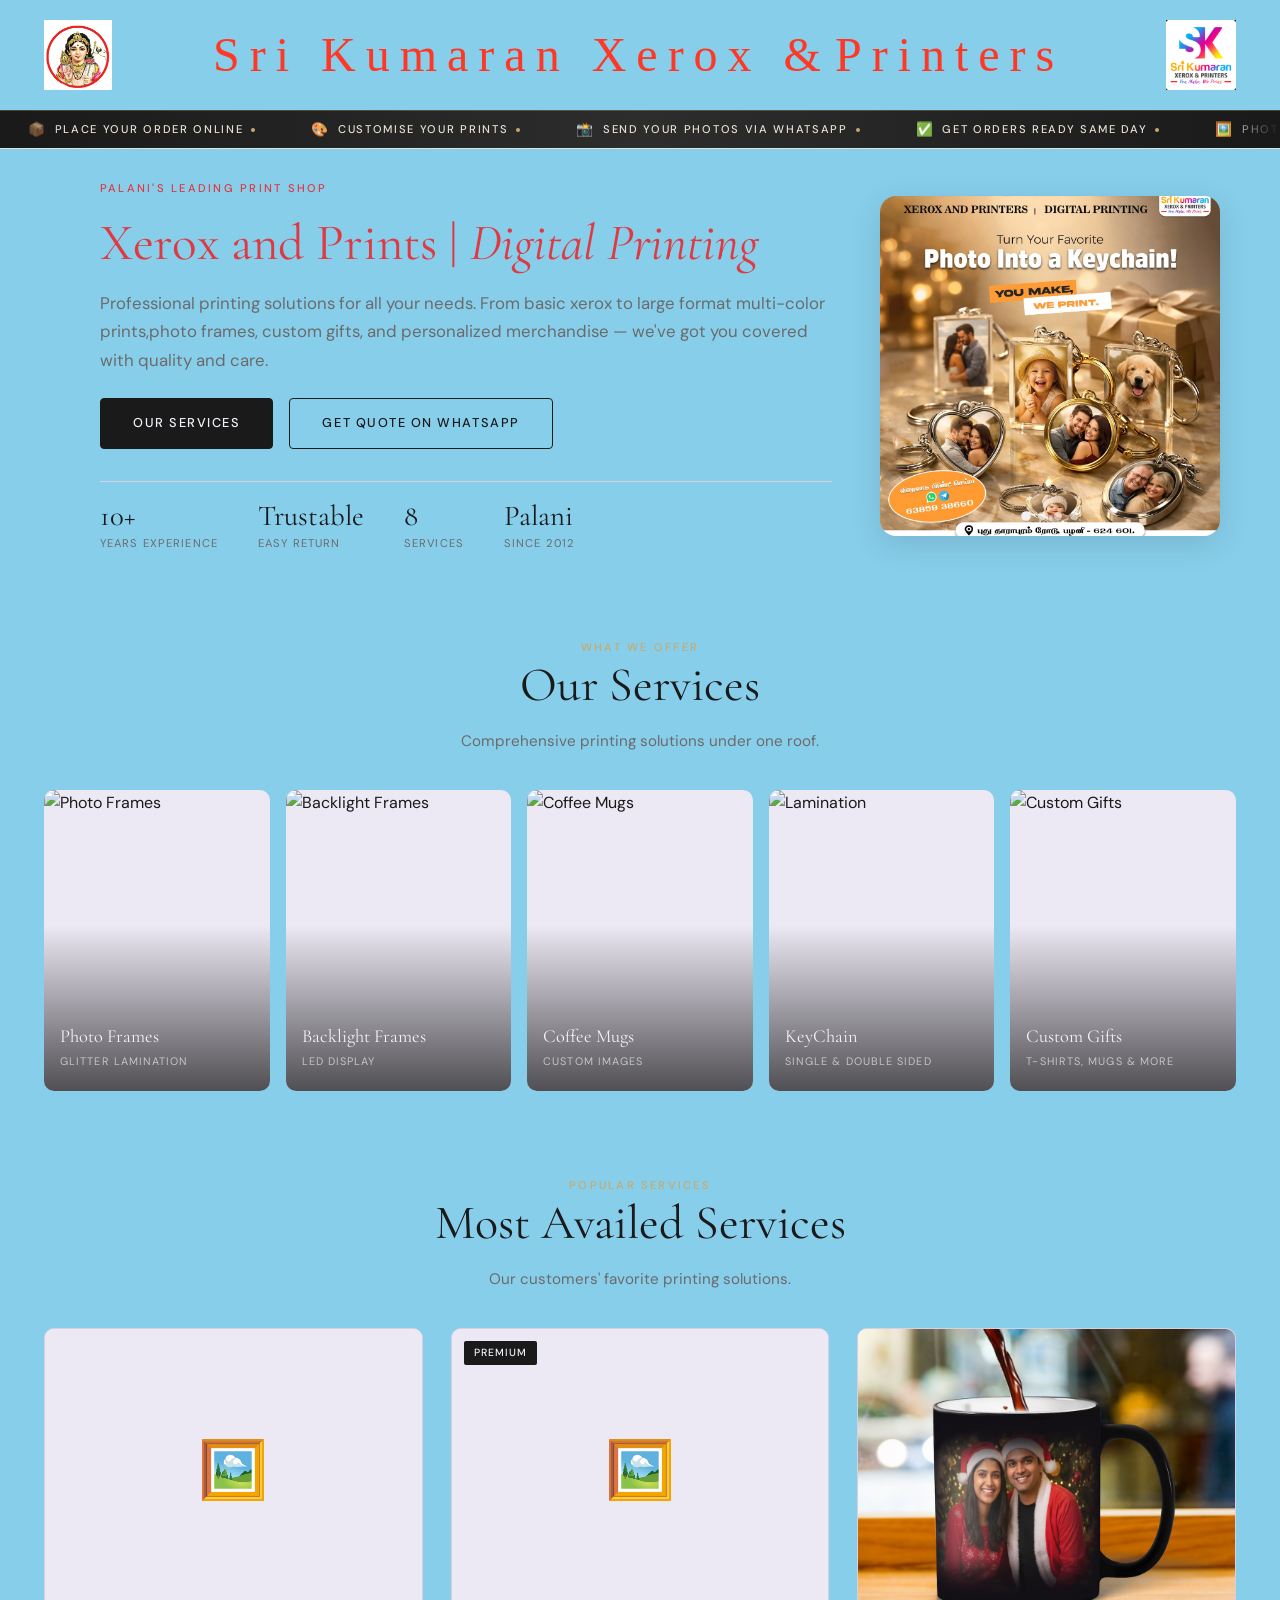
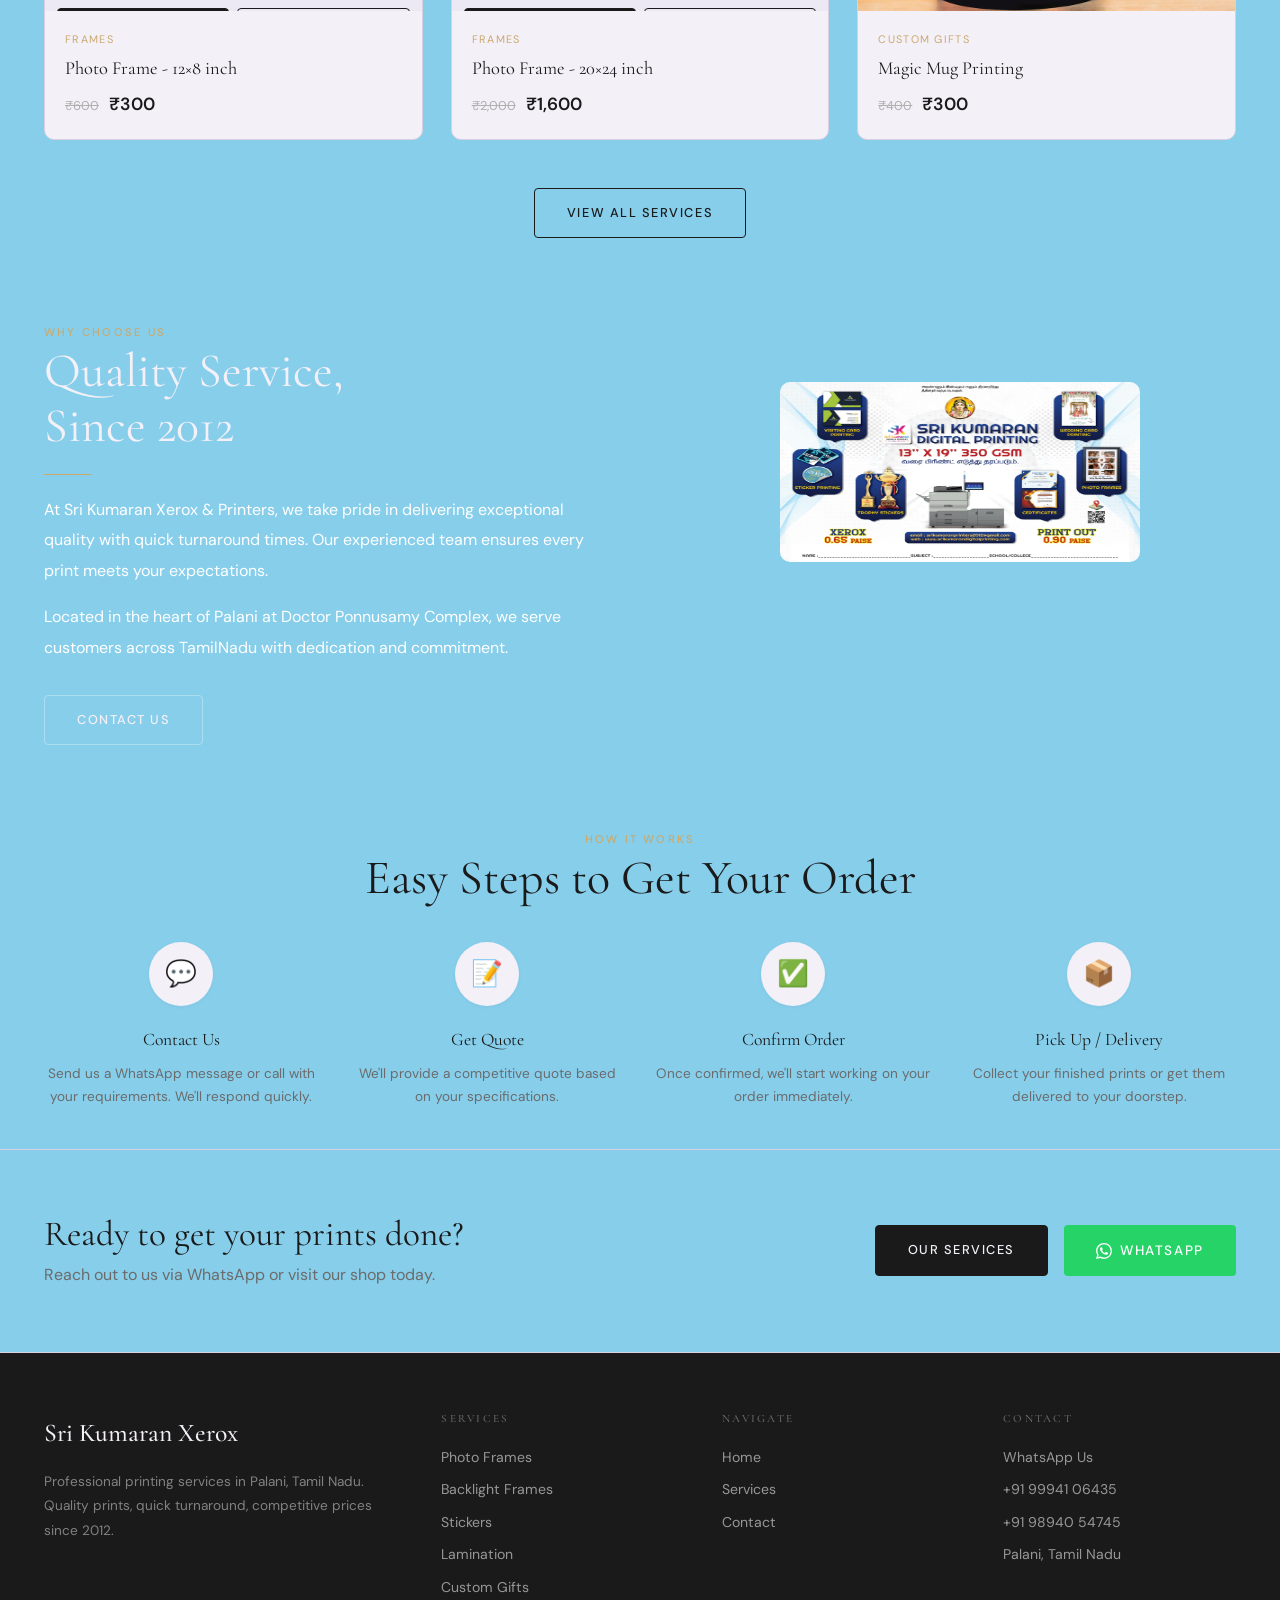
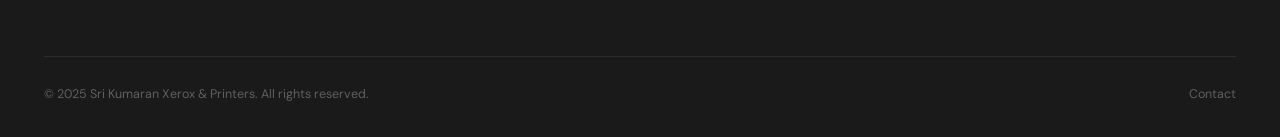
==== commit 284f2740: "Update index.html" ====
--- a/index.html
+++ b/index.html
@@ -298,7 +298,7 @@
         <a href="https://wa.me/916385938660" target="_blank">WhatsApp Us</a>
         <a href="tel:+919994106435">+91 99941 06435</a>
         <a href="tel:+919894054745">+91 98940 54745</a>
-        <a href="/cdn-cgi/l/email-protection#a0d3d2c9cbd5cdc1d2c1ced0d2c9ced4c5d2d392909192e0c7cdc1c9cc8ec3cfcd"><span class="__cf_email__" data-cfemail="91e2e3f8fae4fcf0e3f0ffe1e3f8ffe5f4e3e2a3a1a0a3d1f6fcf0f8fdbff2fefc">[email&#160;protected]</span></a>
+        <a href="/cdn-cgi/l/email-protection#a0d3d2c9cbd5cdc1d2c1ced0d2c9ced4c5d2d392909192e0c7cdc1c9cc8ec3cfcd"><span class="__cf_email__" data-cfemail="91e2e3f8fae4fcf0e3f0ffe1e3f8ffe5f4e3e2a3a1a0a3d1f6fcf0f8fdbff2fefc"></span></a>
         <a href="#">Palani, Tamil Nadu</a>
       </div>
     </div>
